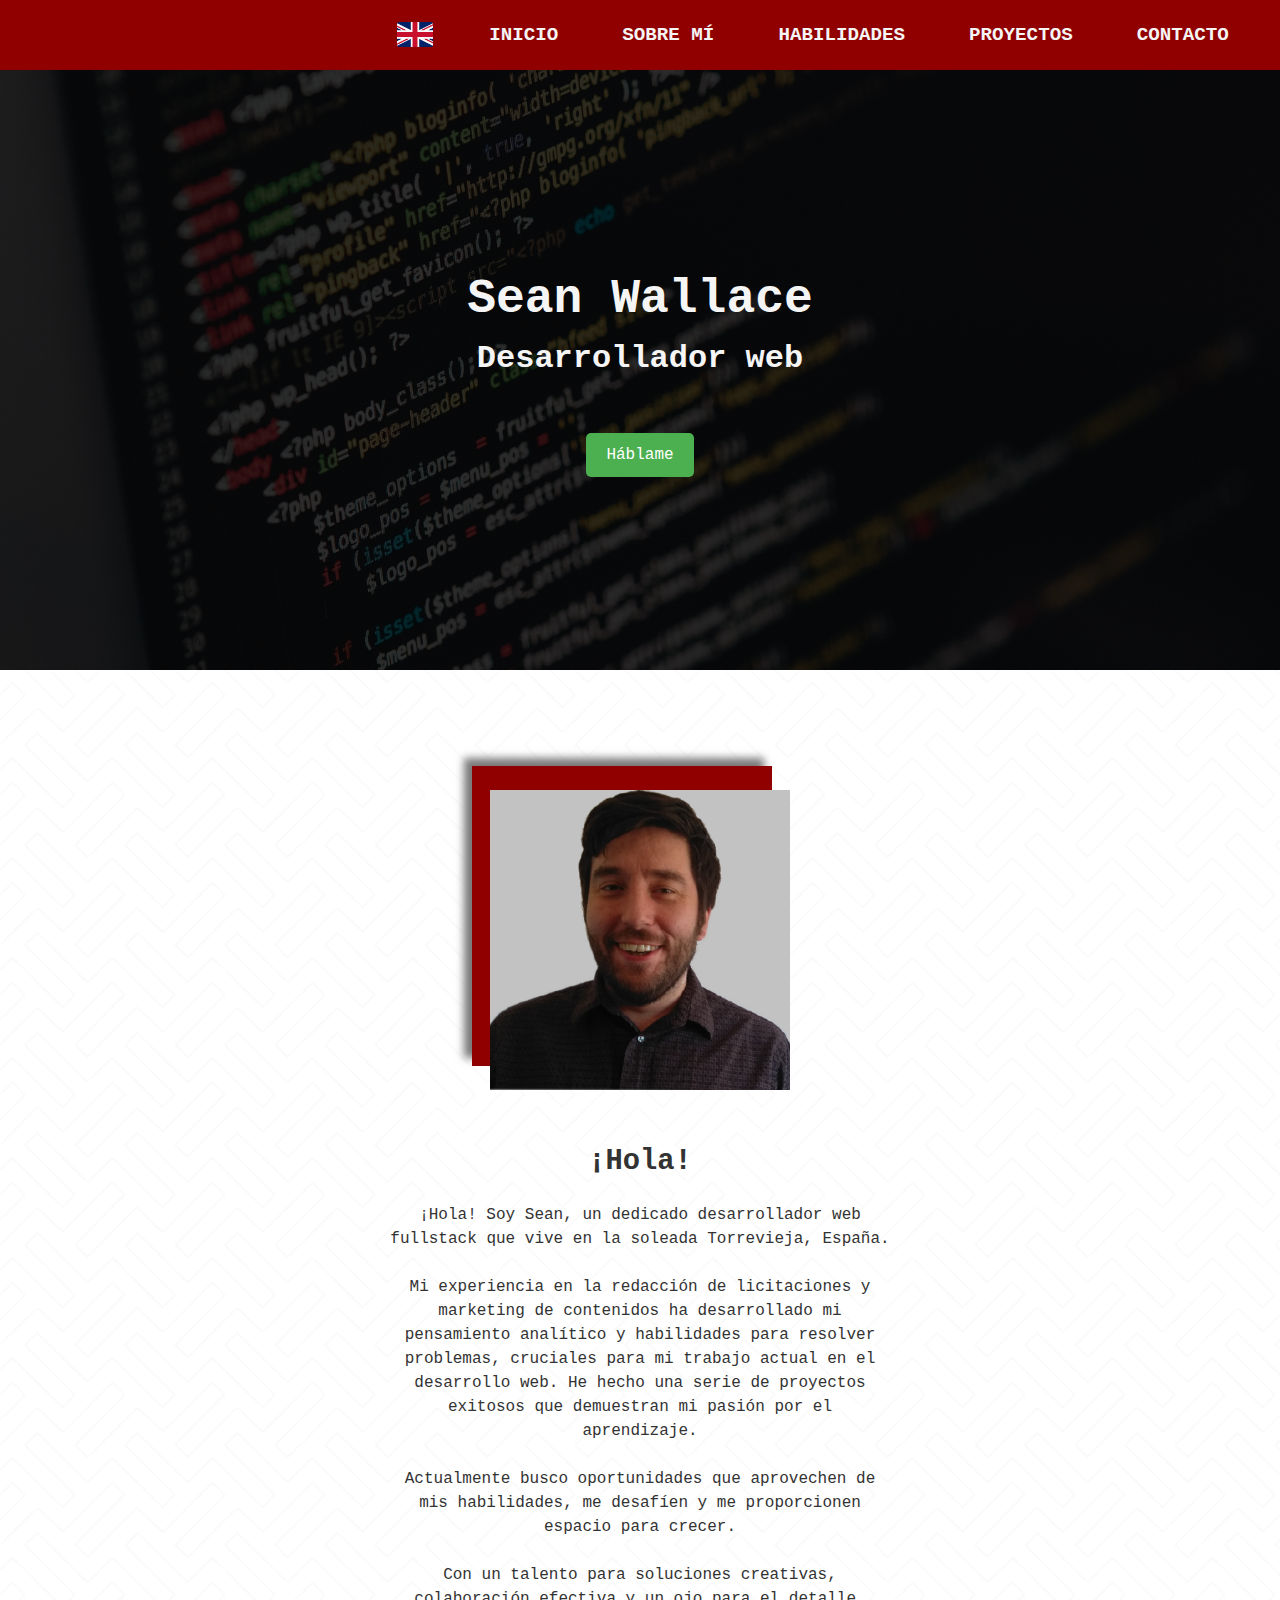
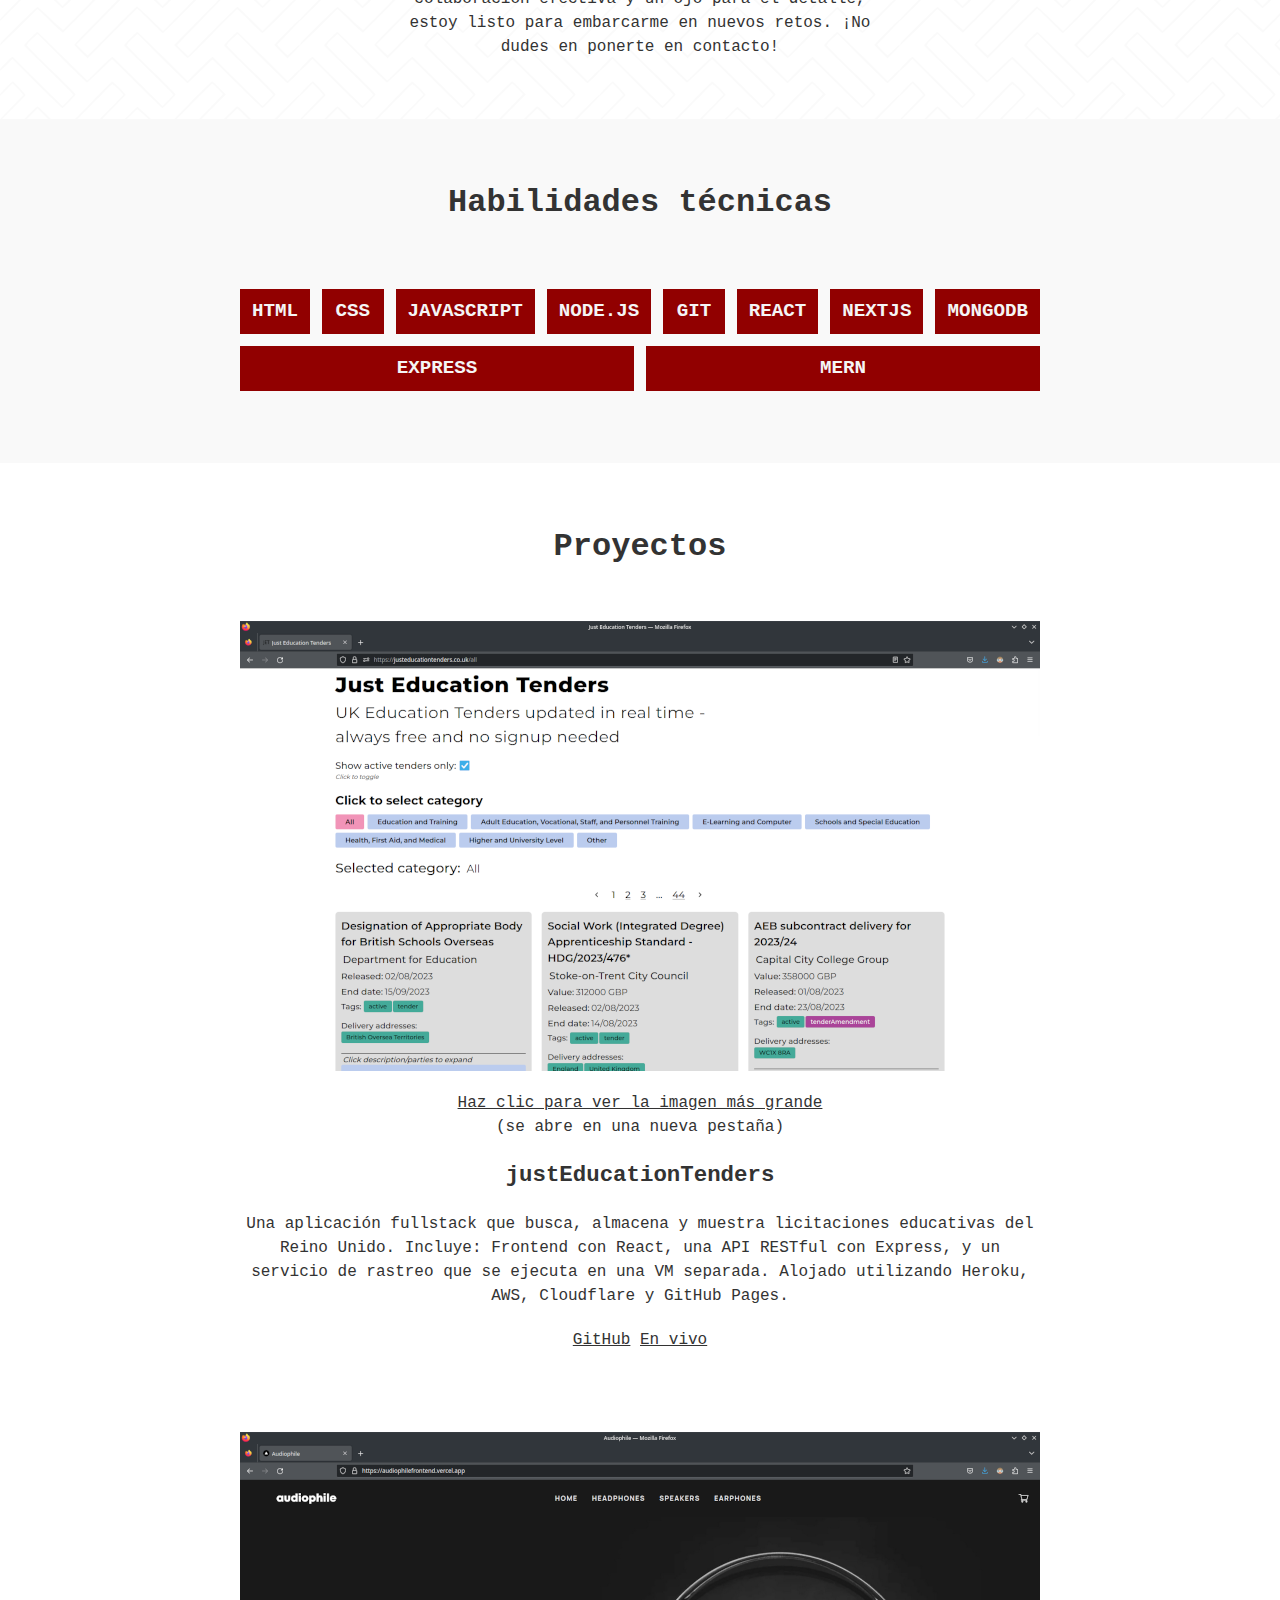
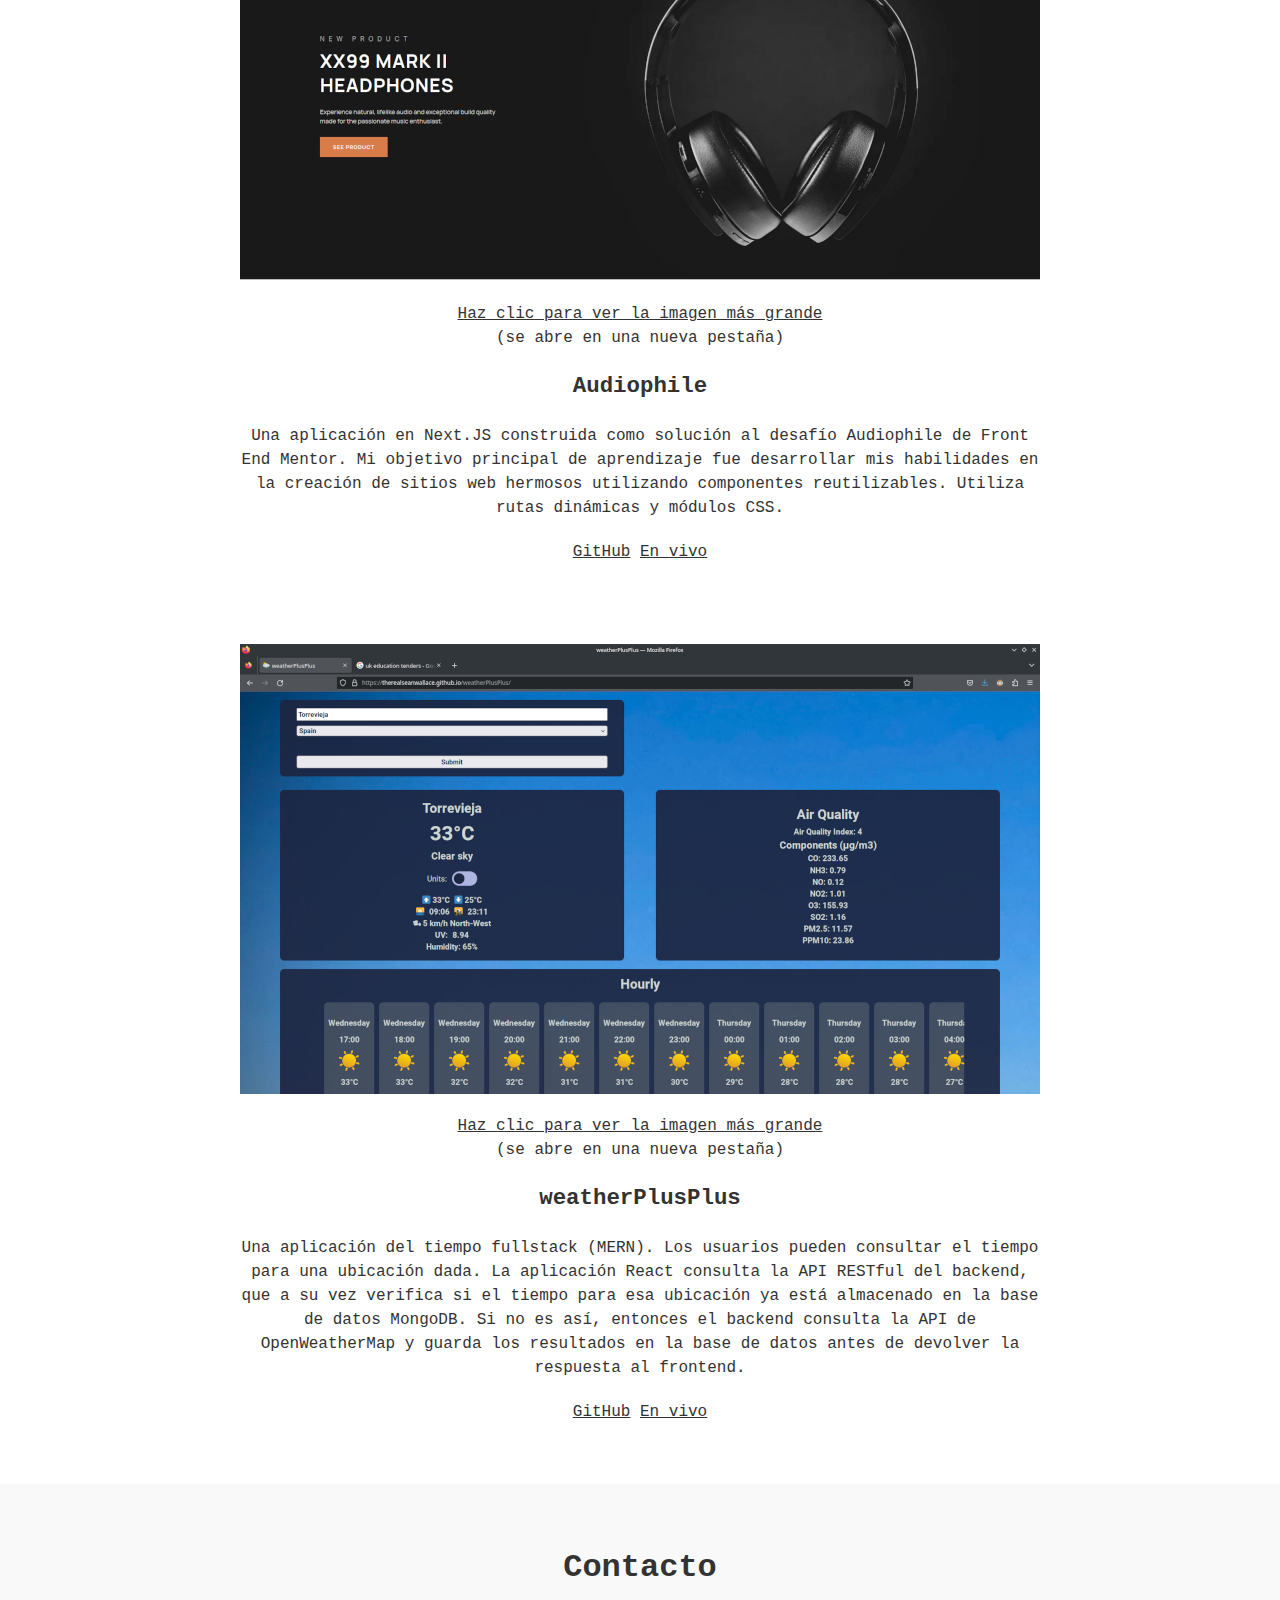
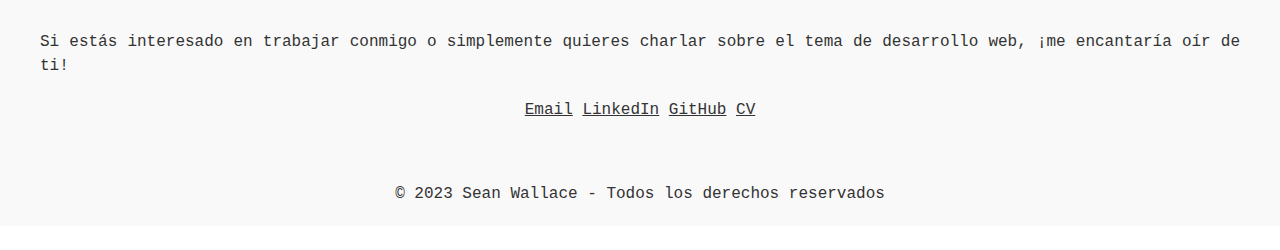
==== es.html @ 50079f6f "Add translation, styles, some JS" ====
<!DOCTYPE html>
<html lang="es">
  <head>
    <meta charset="UTF-8" />
    <title>Sean Wallace - webdev</title>
    <link href="./styles/styles.css" rel="stylesheet" />
  </head>

  <body>
    <header>
      <nav id="nav">
        <a href="index.html"
          ><button class="langButton"><img src="/assets/uk-flag.webp" /></button
        ></a>
        <ul class="menuList">
          <li><a href="#nav" class="smoothScroll">Inicio</a></li>
          <li><a href="#about" class="smoothScroll">Sobre mí</a></li>
          <li><a href="#skills" class="smoothScroll">Habilidades</a></li>
          <li><a href="#projects" class="smoothScroll">Proyectos</a></li>
          <li><a href="#contact" class="smoothScroll">Contacto</a></li>
        </ul>
        <div class="hamburgerMenu">
          <div></div>
          <div></div>
          <div></div>
        </div>
        <div class="modal hidden">
          <button class="modalCloseButton">X</button>
          <ul class="modalList">
            <li><a href="#nav" class="smoothScroll">Inicio</a></li>
            <li><a href="#about" class="smoothScroll">Sobre mí</a></li>
            <li><a href="#skills" class="smoothScroll">Habilidades</a></li>
            <li><a href="#projects" class="smoothScroll">Proyectos</a></li>
            <li><a href="#contact" class="smoothScroll">Contacto</a></li>
          </ul>
        </div>
      </nav>

      <section class="hero">
        <h1>Sean Wallace</h1>
        <h2>Desarrollador web</h2>
        <button>Háblame</button>
      </section>
    </header>

    <main>
      <section id="about">
        <div class="picContainer"><img src="/assets/sean.png" /></div>

        <div class="aboutDetail">
          <h3>¡Hola!</h3>

          <p>
            ¡Hola! Soy Sean, un dedicado desarrollador web fullstack que vive en
            la soleada Torrevieja, España. <br />
            <br />Mi experiencia en la redacción de licitaciones y marketing de
            contenidos ha desarrollado mi pensamiento analítico y habilidades
            para resolver problemas, cruciales para mi trabajo actual en el
            desarrollo web. He hecho una serie de proyectos exitosos que
            demuestran mi pasión por el aprendizaje.
            <br />
            <br />
            Actualmente busco oportunidades que aprovechen de mis habilidades,
            me desafíen y me proporcionen espacio para crecer. <br />
            <br />
            Con un talento para soluciones creativas, colaboración efectiva y un
            ojo para el detalle, estoy listo para embarcarme en nuevos retos.
            ¡No dudes en ponerte en contacto!
          </p>
        </div>
      </section>

      <section id="skills">
        <h2 class="sectionTitle">Habilidades técnicas</h2>
        <ul class="skillsList">
          <li class="skill">HTML</li>
          <li class="skill">CSS</li>
          <li class="skill">Javascript</li>
          <li class="skill">Node.JS</li>
          <li class="skill">Git</li>
          <li class="skill">React</li>
          <li class="skill">NextJS</li>
          <li class="skill">MongoDB</li>
          <li class="skill">Express</li>
          <li class="skill">MERN</li>
        </ul>
      </section>

      <section id="projects">
        <h2 class="sectionTitle">Proyectos</h2>

        <article>
          <div>
            <a href="./assets/jet.png" target="_blank">
              <img class="projectImage" src="./assets/jet-preview.png" />
              <p class="fullImageLink">
                Haz clic para ver la imagen más grande
              </p></a
            >
            <p class="fullImageLink">(se abre en una nueva pestaña)</p>
          </div>
          <h3 class="projectTitle">justEducationTenders</h3>
          <p class="projectDescription">
            Una aplicación fullstack que busca, almacena y muestra licitaciones
            educativas del Reino Unido. Incluye: Frontend con React, una API
            RESTful con Express, y un servicio de rastreo que se ejecuta en una
            VM separada. Alojado utilizando Heroku, AWS, Cloudflare y GitHub
            Pages.
          </p>
          <div class="project-links">
            <a href="https://github.com/therealseanwallace/jetNextFrontend"
              >GitHub</a
            >
            <a href="https://justeducationtenders.co.uk">En vivo</a>
          </div>
        </article>

        <article>
          <div>
            <a href="./assets/audiophile.png" target="_blank">
              <img class="projectImage" src="./assets/audiophile-preview.png" />
              <p class="fullImageLink">
                Haz clic para ver la imagen más grande
              </p></a
            >
            <p class="fullImageLink">(se abre en una nueva pestaña)</p>
          </div>
          <h3 class="projectTitle">Audiophile</h3>
          <p class="projectDescription">
            Una aplicación en Next.JS construida como solución al desafío
            Audiophile de Front End Mentor. Mi objetivo principal de aprendizaje
            fue desarrollar mis habilidades en la creación de sitios web
            hermosos utilizando componentes reutilizables. Utiliza rutas
            dinámicas y módulos CSS.
          </p>
          <div class="project-links">
            <a href="https://github.com/therealseanwallace/audiophilefrontend"
              >GitHub</a
            >
            <a href="https://audiophilefrontend.vercel.app/">En vivo</a>
          </div>
        </article>

        <article>
          <div>
            <a href="./assets/weather.png" target="_blank">
              <img class="projectImage" src="./assets/weather-preview.png" />
              <p class="fullImageLink">
                Haz clic para ver la imagen más grande
              </p></a
            >
            <p class="fullImageLink">(se abre en una nueva pestaña)</p>
          </div>
          <h3 class="projectTitle">weatherPlusPlus</h3>
          <p class="projectDescription">
            Una aplicación del tiempo fullstack (MERN). Los usuarios pueden
            consultar el tiempo para una ubicación dada. La aplicación React
            consulta la API RESTful del backend, que a su vez verifica si el
            tiempo para esa ubicación ya está almacenado en la base de datos
            MongoDB. Si no es así, entonces el backend consulta la API de
            OpenWeatherMap y guarda los resultados en la base de datos antes de
            devolver la respuesta al frontend.
          </p>
          <div class="project-links">
            <a href="https://github.com/therealseanwallace/weatherPlusPlus"
              >GitHub</a
            >
            <a href="https://weatherplusplus.herokuapp.com/">En vivo</a>
          </div>
        </article>
      </section>

      <section id="contact">
        <h2 class="sectionTitle">Contacto</h2>
        <p class="contactIntro">
          Si estás interesado en trabajar conmigo o simplemente quieres charlar
          sobre el tema de desarrollo web, ¡me encantaría oír de ti!
        </p>
        <div class="contactMethods">
          <a href="mailto:sean@seanwallace.dev" class="contactLink">Email</a>
          <a
            href="https://www.linkedin.com/in/therealseanwallace"
            class="contactLink"
            >LinkedIn</a
          >
          <a href="https://github.com/therealseanwallace" class="contactLink"
            >GitHub</a
          >
          <a href="https://docs.google.com/document/d/1o4OJ_ZT0NMAN1t1YRWOdtU5r9ifq-viHr8SsKAW8gYY">CV</a>
        </div>
      </section>
    </main>

    <footer>
      <p>© 2023 Sean Wallace - Todos los derechos reservados</p>
    </footer>

    <script src="./scripts/scripts.js"></script>
  </body>
</html>
---- styles/styles.css ----
/* RESET STYLES */

*,
*::before,
*::after {
  box-sizing: border-box;
}
* {
  margin: 0;
}
html,
body {
  height: 100%;
}
body {
  line-height: 1.5;
  -webkit-font-smoothing: antialiased;
}
img,
picture,
video,
canvas,
svg {
  display: block;
  max-width: 100%;
}
input,
button,
textarea,
select {
  font: inherit;
}
p,
h1,
h2,
h3,
h4,
h5,
h6 {
  overflow-wrap: break-word;
}
#root,
#__next {
  isolation: isolate;
}

/* FONTS */

@font-face {
  font-family: "roboto-mono";
  src: url(../assets/RobotoMono.ttf);
}

/* STYLES */

* {
  font-family: "roboto-mono", monospace;
  font-size: 16px;
  color: #333;
}

.hidden {
  display: none;
}

.hamburgerMenu:hover {
  cursor: pointer;
}

.hamburgerMenu div {
  width: 35px;
  height: 5px;
  background-color: whitesmoke;
}

.hamburgerMenu div:first-of-type {
  margin-bottom: 6px;
}

.hamburgerMenu div:last-of-type {
  margin-top: 6px;
}

nav {
  background-color: rgb(145, 0, 0);
  align-items: center;
  padding-right: 4vw;
  height: 70px;
  display: flex;
  justify-content: flex-end;
}

nav > ul {
  display: flex;
  justify-content: flex-end;
  gap: 5vw;
}

.langButton {
  background-color: #00000000;
  border: 0;
  width: 48px;
  margin: 6px 10px 0 0;
  cursor: pointer;
}

li {
  list-style: none;
}

li > a {
  text-decoration: none;
  text-transform: uppercase;
  color: whitesmoke;
  font-size: 1.2rem;
  font-weight: bold;
}

.modal {
  position: fixed;
  z-index: 1;
  right: 0;
  top: 0;
  width: 100%;
  height: 40%;
  overflow: auto;
  background-color: rgb(0, 0, 0);
  background-color: rgba(0, 0, 0, 0.9);
}

.modal button {
  background-color: #00000000;
  color: whitesmoke;
  border: none;
  font-size: x-large;
  position: absolute;
  top: 0;
  right: 4px;
}

.menuList {
  display: none;
}

.modalList {
  padding-left: 0px;
  display: flex;
  flex-direction: column;
  gap: 10px;
  align-items: flex-end;
  padding-right: 50px;
  padding-top: 70px;
}

.hero {
  background: #333 url("../assets/hero.jpg");
  background-blend-mode: multiply;
  background-size: cover;
  background-position: center;
  height: 600px;
  display: flex;
  flex-direction: column;
  justify-content: center;
  align-items: center;
}

.hero > button {
  background-color: #4caf50;
  color: white;
  padding: 10px 20px;
  border: none;
  border-radius: 5px;
  font-size: 16px;
  cursor: pointer;
  transition: box-shadow 0.2s;
}

.hero > button:hover {
  box-shadow: -3px -3px 5px 0px rgba(245, 245, 245, 0.7);
}

h1,
.hero > h2 {
  color: whitesmoke;
  text-align: center;
}

h1 {
  font-size: 3rem;
}
h2 {
  font-size: 2rem;
  margin-bottom: 50px;
}

.hero > h2 {
  font-size: 2rem;
}

#contact > h2 {
  margin-bottom: 18px;
}

#about {
  background-image: url("../assets/bg.svg");
  display: flex;
  flex-direction: column;
  align-items: center;
  padding: 120px 0 60px 0;
}

.picContainer {
  background: rgb(194, 194, 194);
  width: 300px;
  box-shadow: -18px -24px rgb(145, 0, 0), -26px -32px 8px rgb(121, 121, 121);
}

.fullImageLink {
  text-align: center;
}

.aboutDetail {
  display: flex;
  flex-direction: column;
  align-items: center;
  gap: 20px;
  padding-top: 50px;
  max-width: 300px;
}

.aboutDetail p {
  text-align: center;
}

.aboutDetail h3 {
  font-size: 1.8rem;
}

#skills {
  display: flex;
  flex-direction: column;
  align-items: center;
  padding: 60px 40px;
  display: flex;
  justify-content: center;
  background-color: rgba(194, 194, 194, 0.096);
}

.sectionTitle {
  text-align: center;
}
.skillsList {
  display: flex;
  flex-wrap: wrap;
  justify-content: space-around;
  align-items: flex-start;
  list-style-type: none;
  gap: 12px;
  padding: 12px 0;
  max-width: 800px;
}

.skill {
  font-size: 1.2rem;
  font-weight: 600;
  flex: 1 1 60px;
  text-transform: uppercase;
  text-decoration: none;
  background-color: rgb(145, 0, 0);
  color: whitesmoke;
  padding: 8px 12px;
  text-align: center;
}

#projects {
  display: flex;
  flex-direction: column;
  align-items: center;
  padding: 60px 40px 0 40px;
}

#projects article {
  margin-bottom: 80px;
  max-width: 1000px;
  display: flex;
  flex-direction: column;
  align-items: center;
}

#projects article:last-of-type {
  margin-bottom: 60px;
}

#projects article > div:first-of-type {
  margin-bottom: 20px;
}

#projects article > div > a > img {
  margin-bottom: 20px;
}

.projectTitle {
  font-size: 1.4rem;
  margin: 0px 20px;
  text-align: center;
}

.projectImage {
  max-width: 80vw;
}

.projectDescription {
  text-align: center;
  margin: 20px 0;
  max-width: 80vw;
}

#contact,
footer {
  display: flex;
  flex-direction: column;
  align-items: center;
  padding: 60px 40px;
  gap: 20px;
  background-color: rgba(194, 194, 194, 0.096);
  text-align: center;
}

footer {
  padding: 0 0 20px 0;
}

#contact > p {
  display: flex;
  flex-direction: column;
  gap: 10px;
  align-items: center;
  text-align: justify;
}

@media (min-width: 768px) {
  .hamburgerMenu {
    display: none;
  }
  .menuList {
    display: flex;
  }
  .modal {
    display: none;
  }

  .aboutDetail {
    max-width: 500px;
  }
}

@media (min-width: 1000px) {
  .projectDescription {
    max-width: 800px;
  }
}
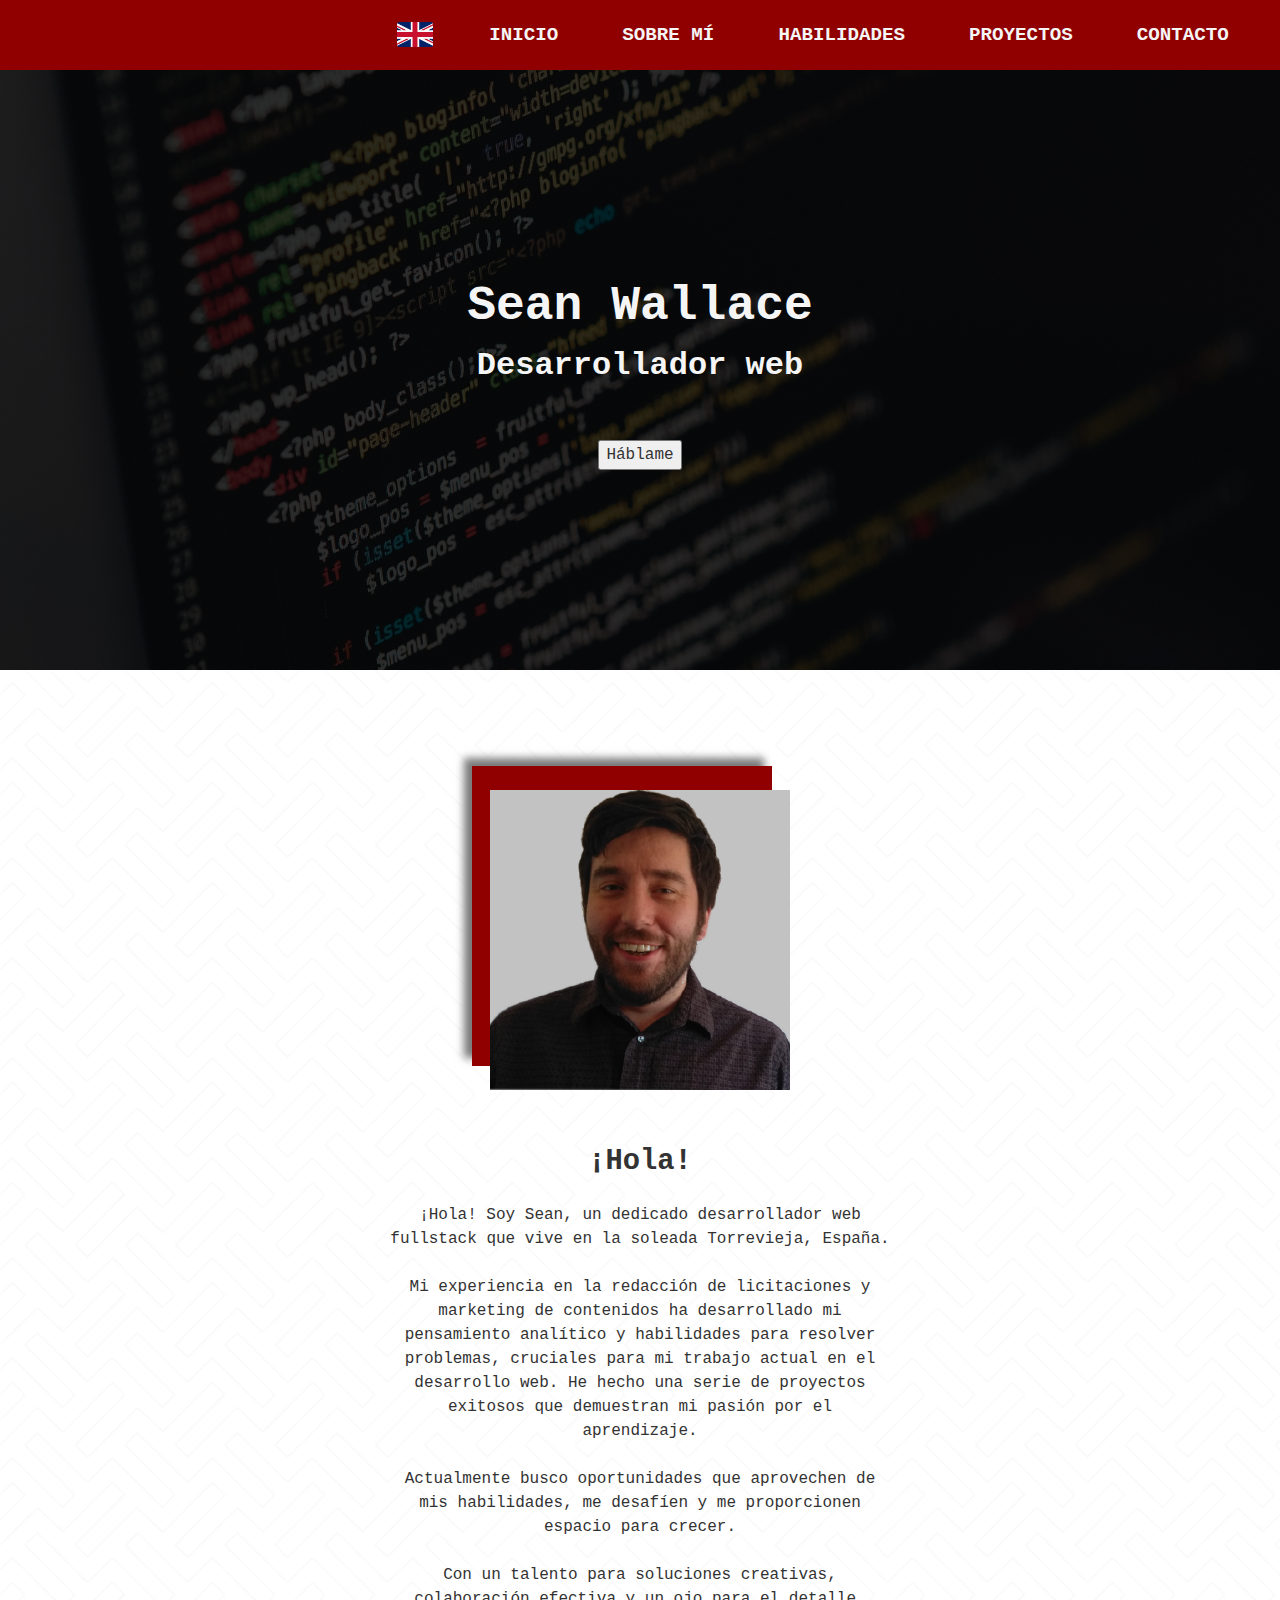
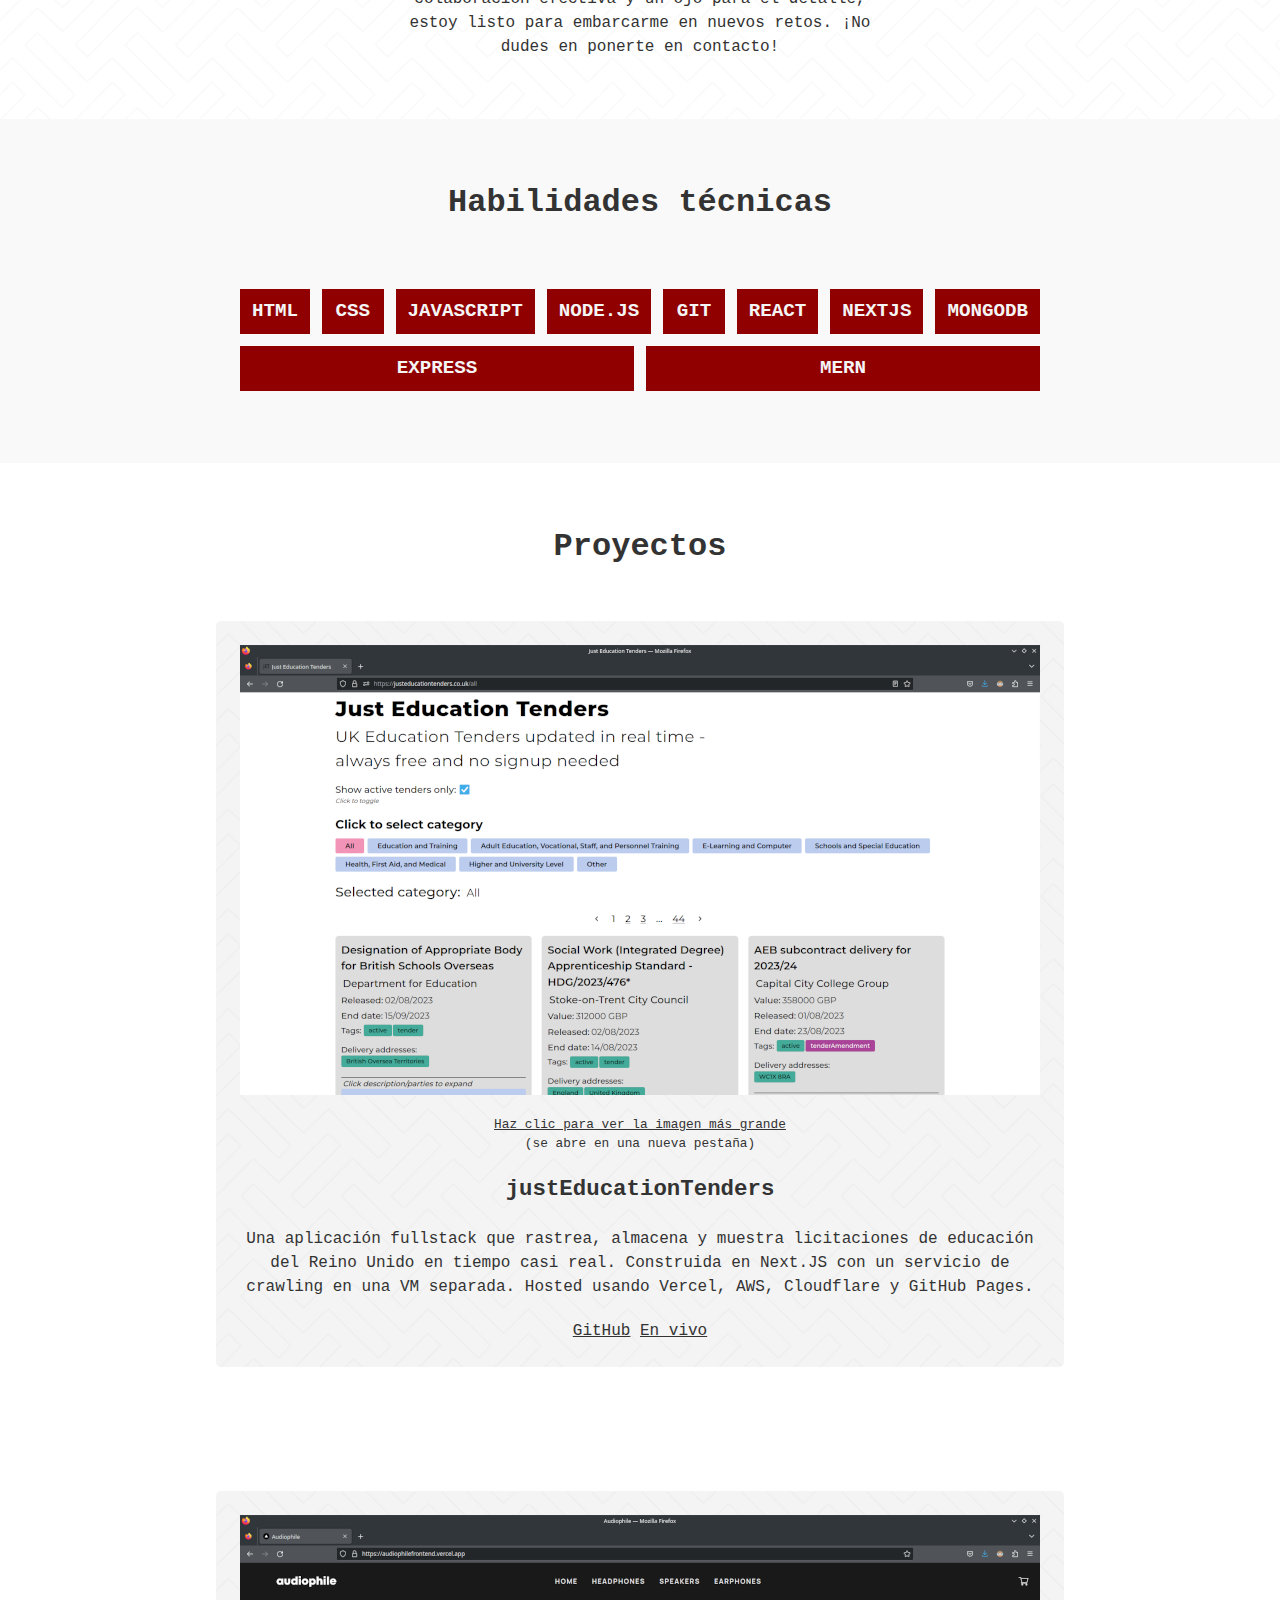
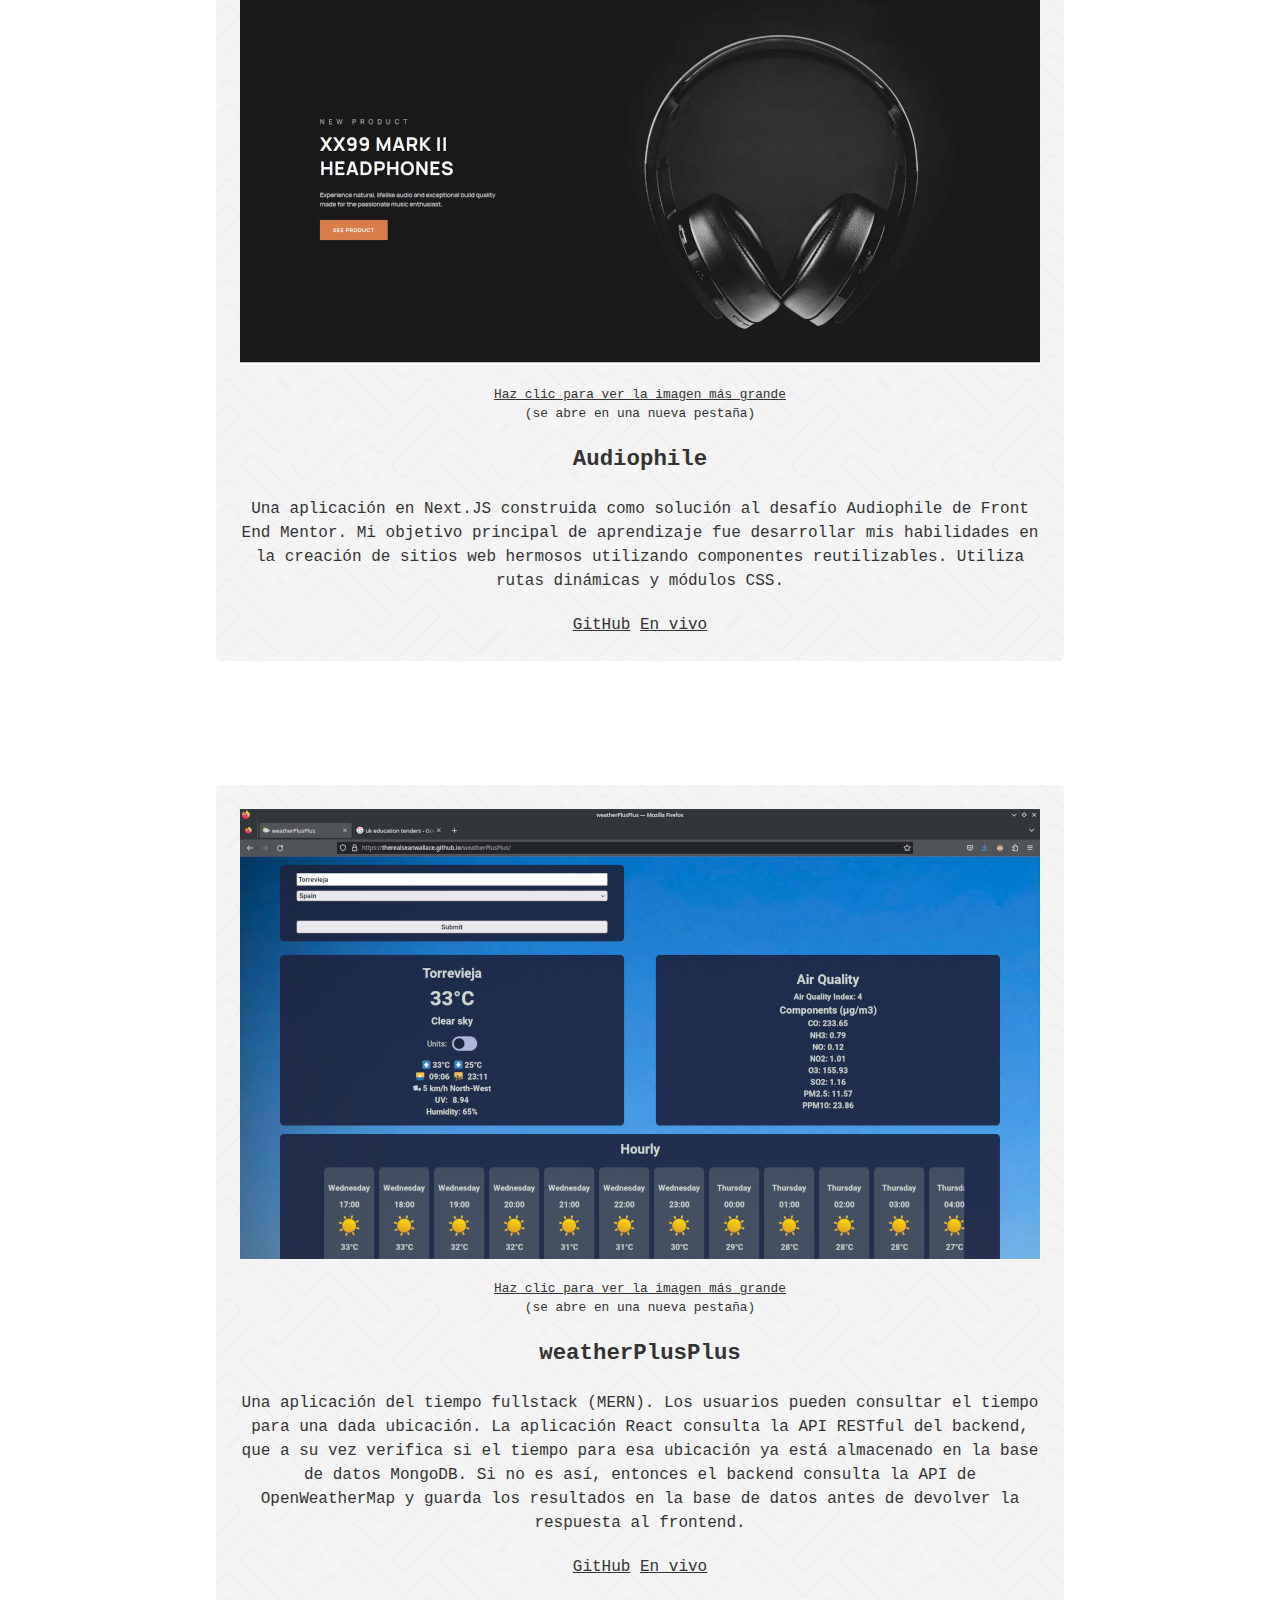
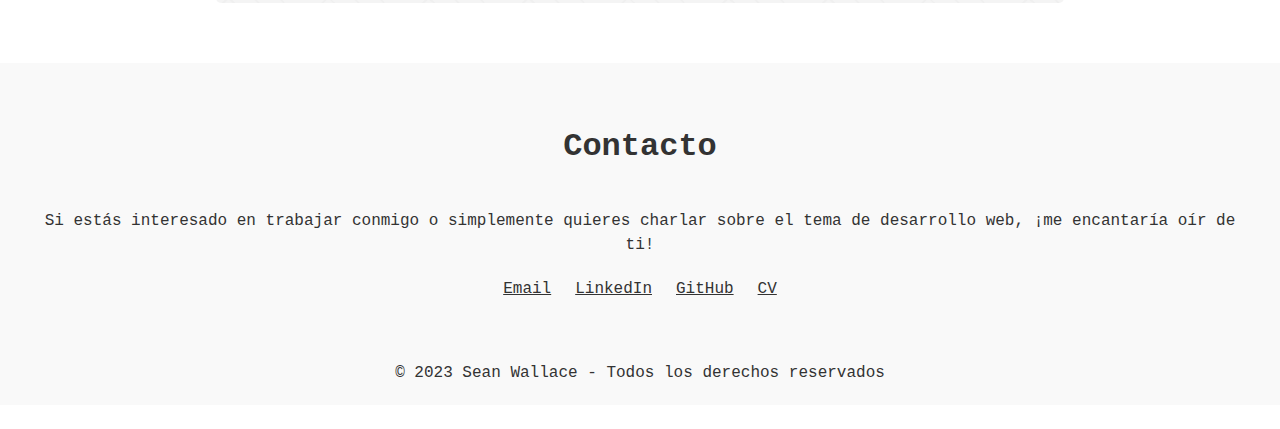
==== commit 9c1de29c: "Minor tweaks to styles and copy" ====
--- a/es.html
+++ b/es.html
@@ -10,7 +10,8 @@
     <header>
       <nav id="nav">
         <a href="index.html"
-          ><button class="langButton"><img src="/assets/uk-flag.webp" /></button
+          ><button class="langButton">
+            <img src="./assets/uk-flag.webp" /></button
         ></a>
         <ul class="menuList">
           <li><a href="#nav" class="smoothScroll">Inicio</a></li>
@@ -45,7 +46,7 @@
 
     <main>
       <section id="about">
-        <div class="picContainer"><img src="/assets/sean.png" /></div>
+        <div class="picContainer"><img src="./assets/sean.png" /></div>
 
         <div class="aboutDetail">
           <h3>¡Hola!</h3>
@@ -101,11 +102,10 @@
           </div>
           <h3 class="projectTitle">justEducationTenders</h3>
           <p class="projectDescription">
-            Una aplicación fullstack que busca, almacena y muestra licitaciones
-            educativas del Reino Unido. Incluye: Frontend con React, una API
-            RESTful con Express, y un servicio de rastreo que se ejecuta en una
-            VM separada. Alojado utilizando Heroku, AWS, Cloudflare y GitHub
-            Pages.
+            Una aplicación fullstack que rastrea, almacena y muestra licitaciones
+            de educación del Reino Unido en tiempo casi real. Construida en
+            Next.JS con un servicio de crawling en una VM
+            separada. Hosted usando Vercel, AWS, Cloudflare y GitHub Pages.
           </p>
           <div class="project-links">
             <a href="https://github.com/therealseanwallace/jetNextFrontend"
@@ -154,7 +154,7 @@
           <h3 class="projectTitle">weatherPlusPlus</h3>
           <p class="projectDescription">
             Una aplicación del tiempo fullstack (MERN). Los usuarios pueden
-            consultar el tiempo para una ubicación dada. La aplicación React
+            consultar el tiempo para una dada ubicación. La aplicación React
             consulta la API RESTful del backend, que a su vez verifica si el
             tiempo para esa ubicación ya está almacenado en la base de datos
             MongoDB. Si no es así, entonces el backend consulta la API de
@@ -186,7 +186,10 @@
           <a href="https://github.com/therealseanwallace" class="contactLink"
             >GitHub</a
           >
-          <a href="https://docs.google.com/document/d/1o4OJ_ZT0NMAN1t1YRWOdtU5r9ifq-viHr8SsKAW8gYY">CV</a>
+          <a
+            href="https://docs.google.com/document/d/1o4OJ_ZT0NMAN1t1YRWOdtU5r9ifq-viHr8SsKAW8gYY"
+            >CV</a
+          >
         </div>
       </section>
     </main>
--- a/styles/styles.css
+++ b/styles/styles.css
@@ -55,7 +55,7 @@
 
 * {
   font-family: "roboto-mono", monospace;
-  font-size: 16px;
+  font-size: 1rem;
   color: #333;
 }
 
@@ -164,18 +164,18 @@
   align-items: center;
 }
 
-.hero > button {
+.hero > a > button {
   background-color: #4caf50;
   color: white;
   padding: 10px 20px;
   border: none;
   border-radius: 5px;
-  font-size: 16px;
+  font-size: 1rem;
   cursor: pointer;
   transition: box-shadow 0.2s;
 }
 
-.hero > button:hover {
+.hero > a > button:hover {
   box-shadow: -3px -3px 5px 0px rgba(245, 245, 245, 0.7);
 }
 
@@ -217,6 +217,7 @@
 
 .fullImageLink {
   text-align: center;
+  font-size: 0.8rem;
 }
 
 .aboutDetail {
@@ -280,11 +281,15 @@
 }
 
 #projects article {
-  margin-bottom: 80px;
-  max-width: 1000px;
-  display: flex;
-  flex-direction: column;
-  align-items: center;
+  margin-bottom: 124px;
+  max-width: 1048px;
+  display: flex;
+  flex-direction: column;
+  align-items: center;
+  background-image: url("../assets/bg.svg");
+  background-color: rgba(194, 194, 194, 0.171);
+  border-radius: 5px;
+  padding: 24px;
 }
 
 #projects article:last-of-type {
@@ -335,7 +340,12 @@
   flex-direction: column;
   gap: 10px;
   align-items: center;
-  text-align: justify;
+  text-align: center;
+}
+
+.contactMethods {
+  display: flex;
+  gap: 24px;
 }
 
 @media (min-width: 768px) {
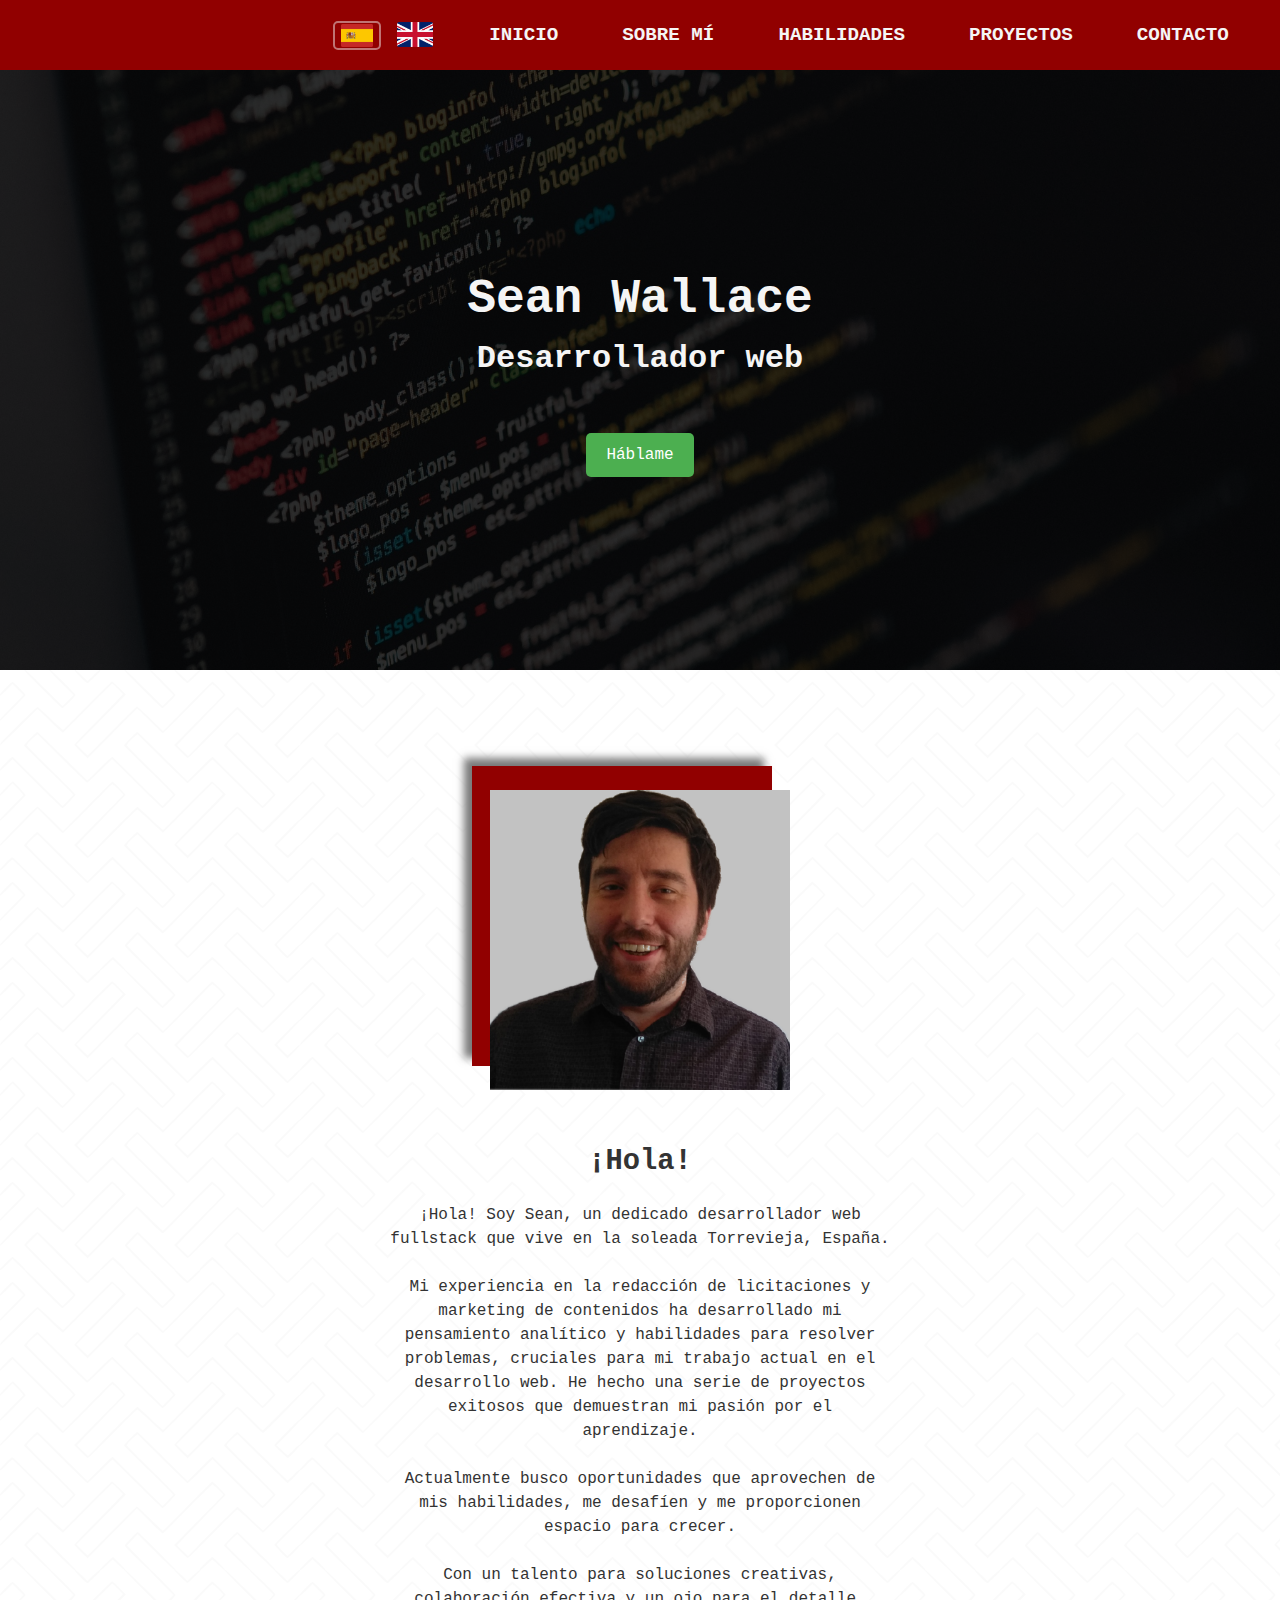
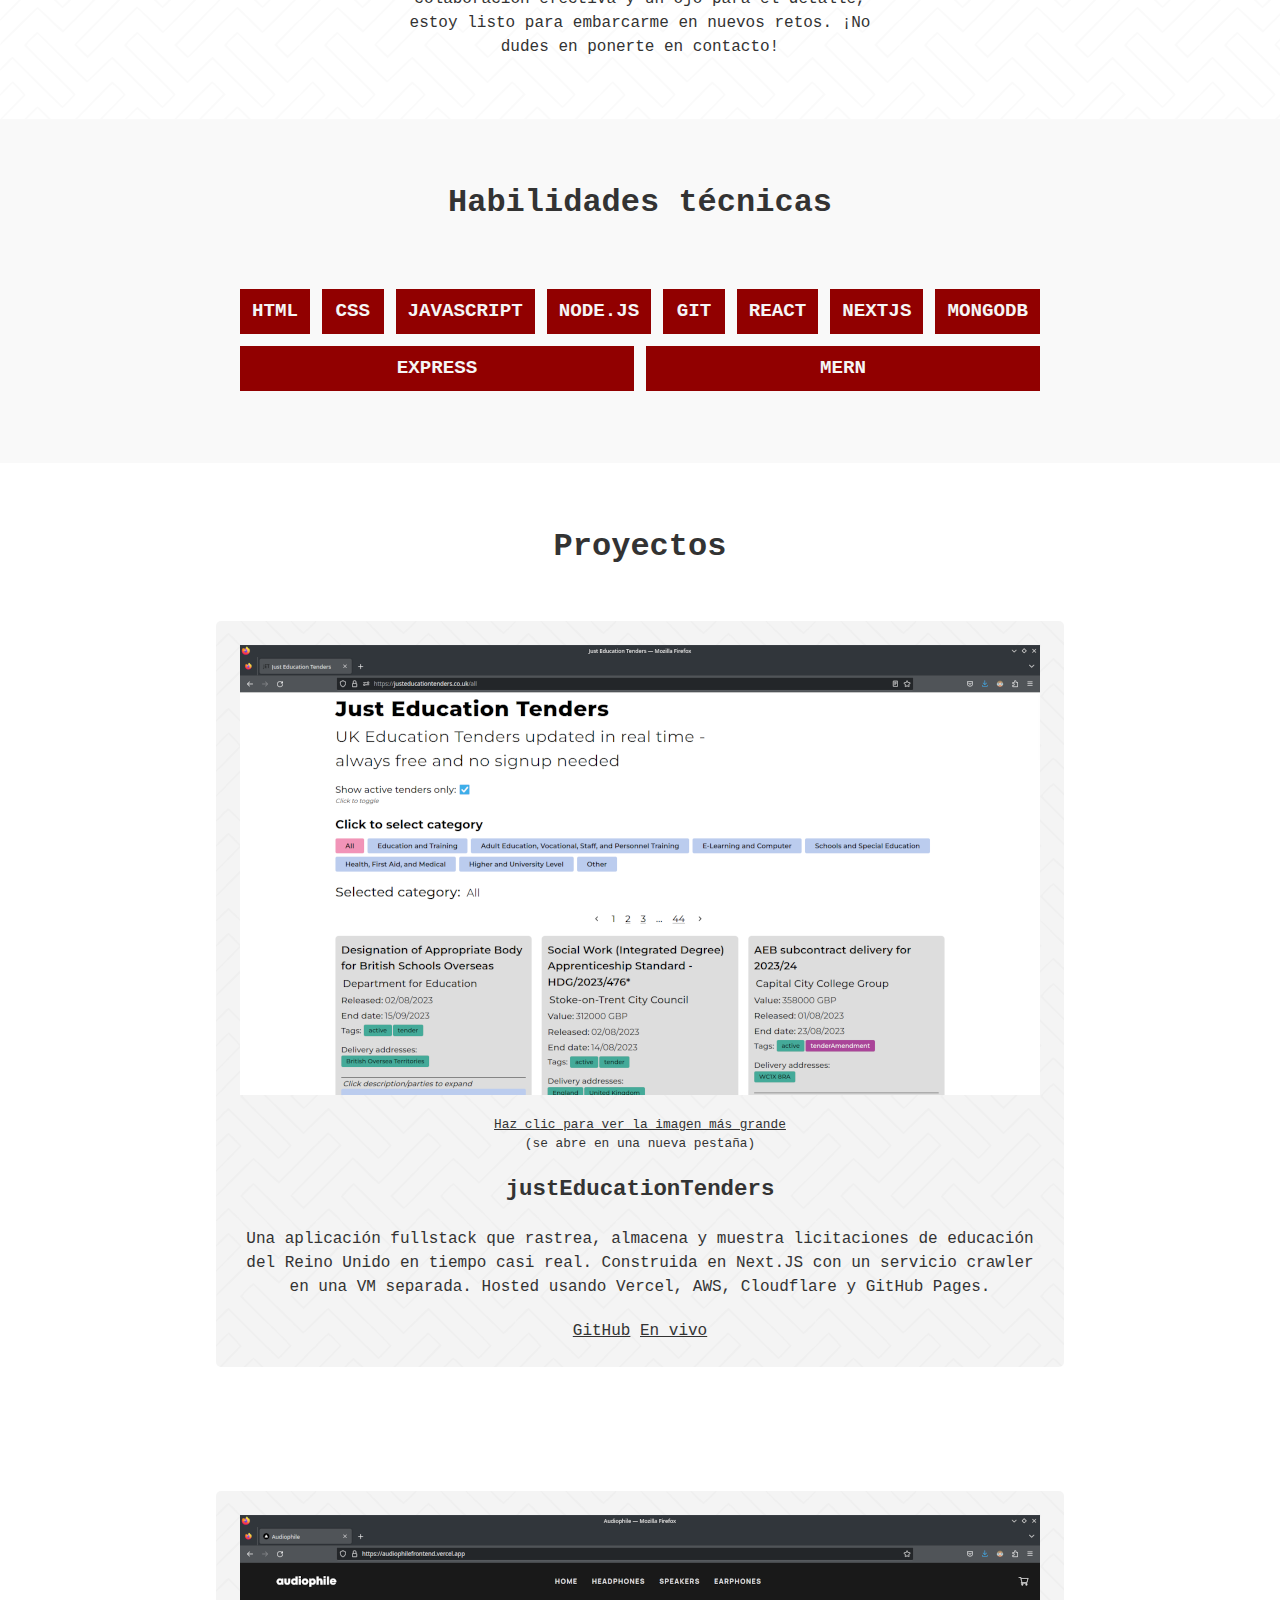
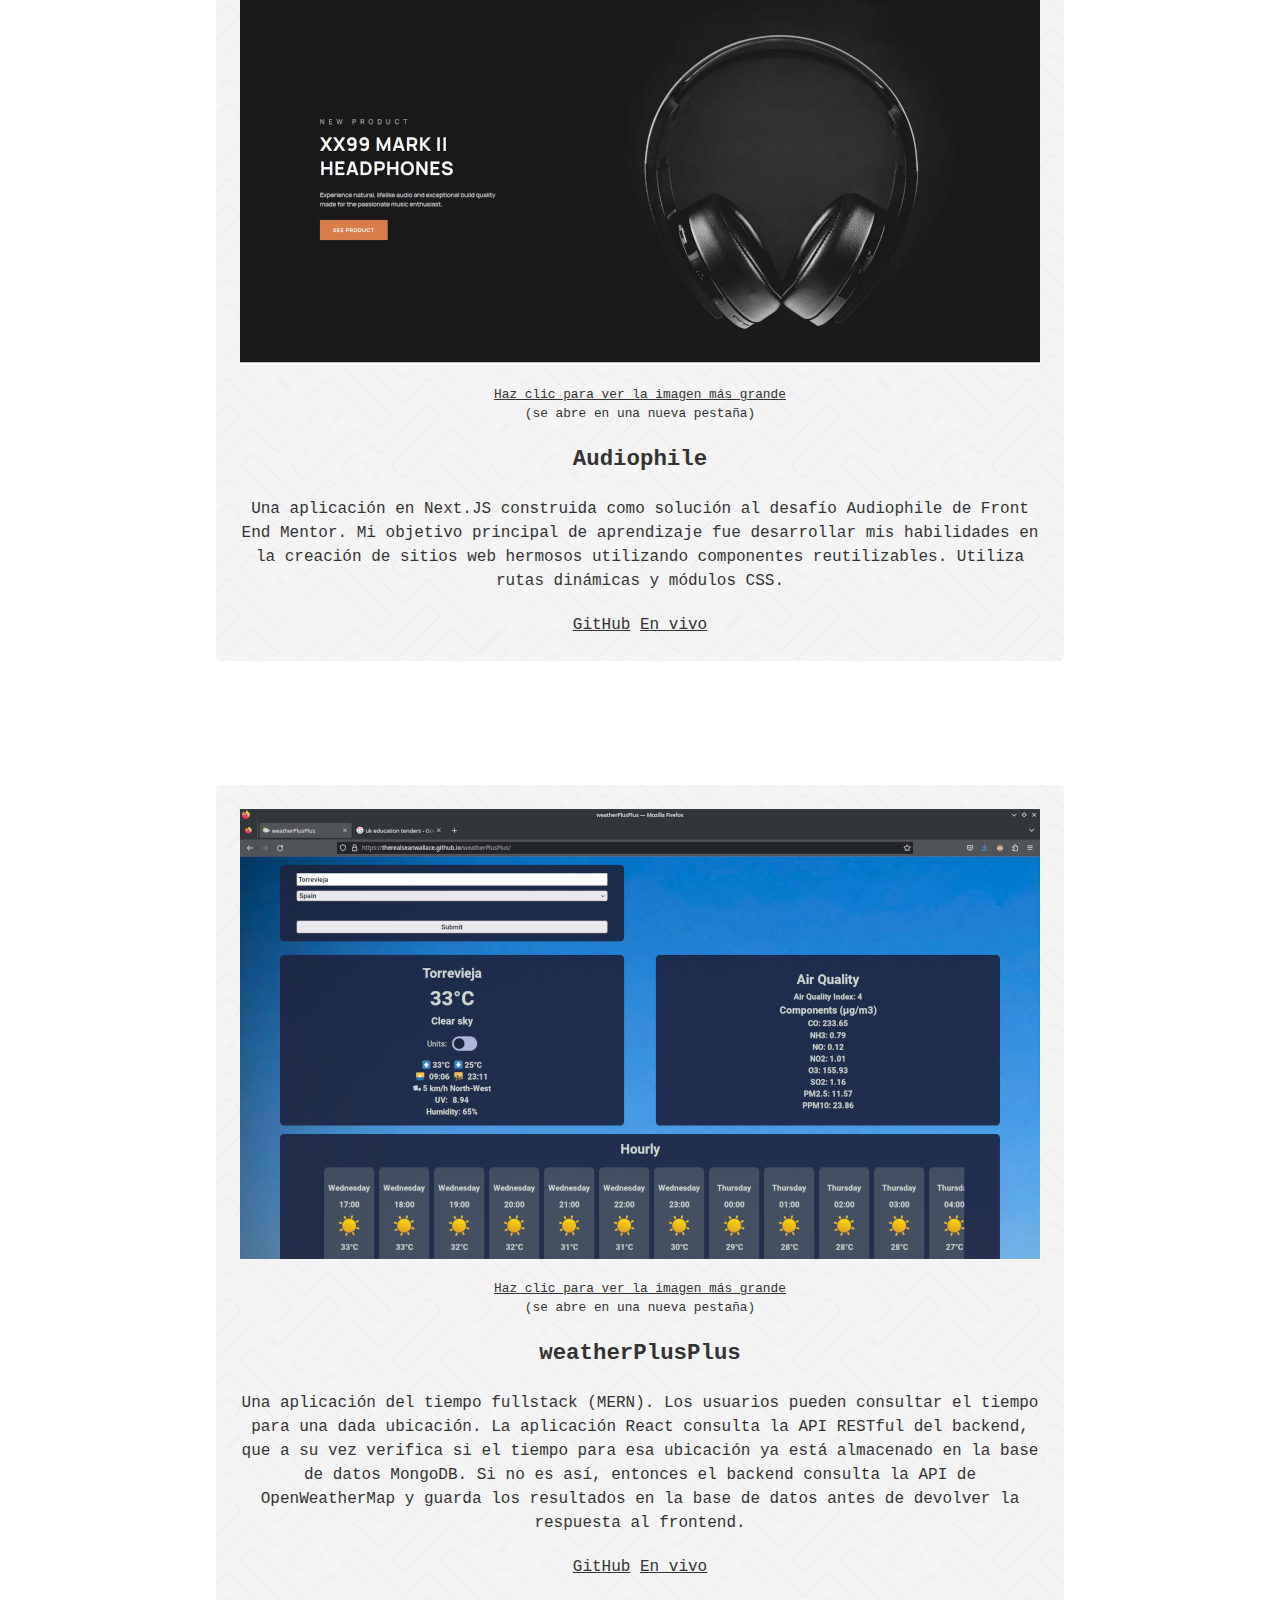
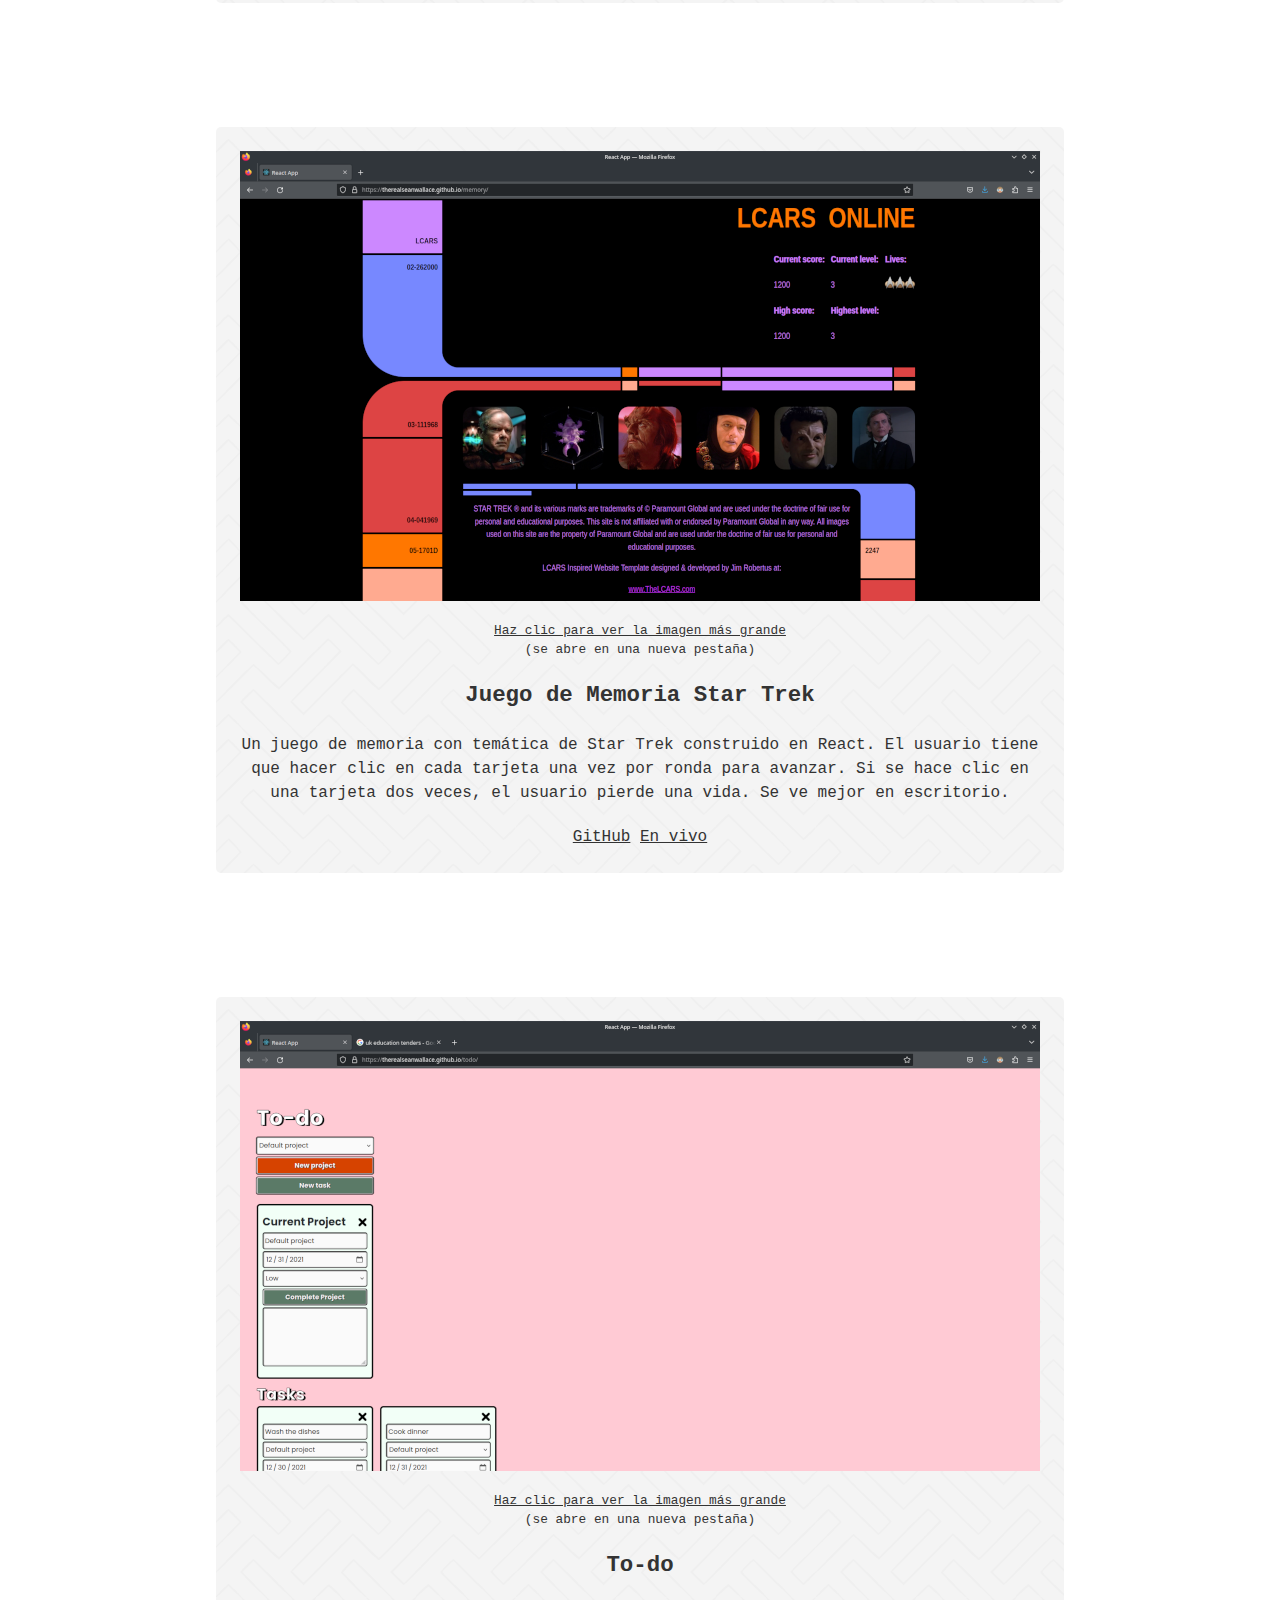
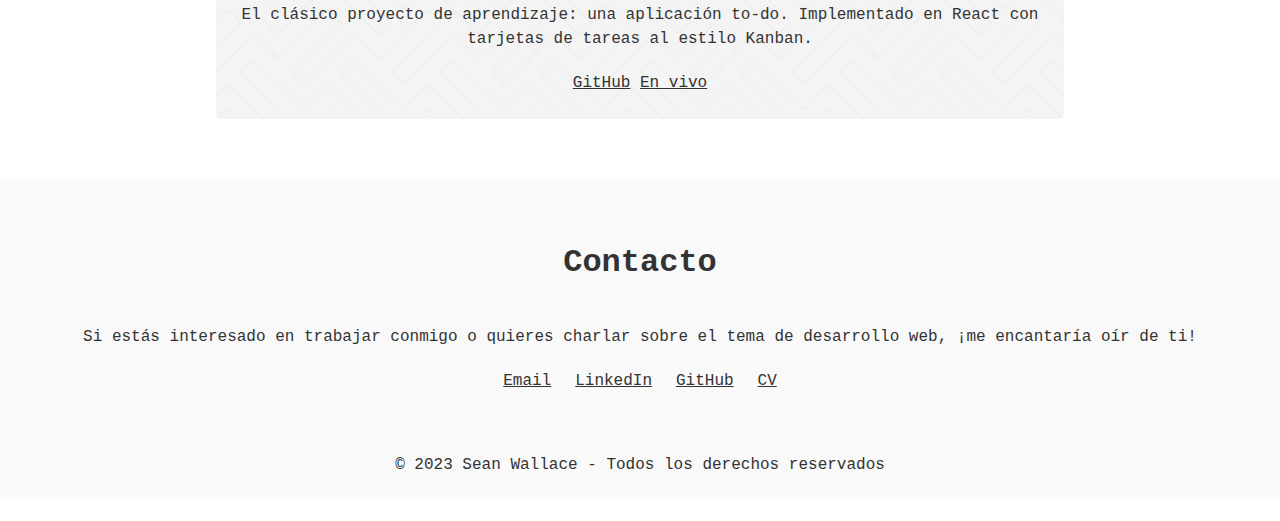
==== commit 856b0712: "Tweak styles and copy" ====
--- a/es.html
+++ b/es.html
@@ -9,9 +9,19 @@
   <body>
     <header>
       <nav id="nav">
+        <a href="es.html"
+          ><button class="langButton currentLang">
+            <img
+              src="./assets/spain-flag.webp"
+              alt="The national flag of Spain."
+            /></button
+        ></a>
         <a href="index.html"
           ><button class="langButton">
-            <img src="./assets/uk-flag.webp" /></button
+            <img
+              src="./assets/uk-flag.webp"
+              alt="La bandera nacional del Reino Unido."
+            /></button
         ></a>
         <ul class="menuList">
           <li><a href="#nav" class="smoothScroll">Inicio</a></li>
@@ -40,13 +50,18 @@
       <section class="hero">
         <h1>Sean Wallace</h1>
         <h2>Desarrollador web</h2>
-        <button>Háblame</button>
+        <a href="#contact"><button>Háblame</button></a>
       </section>
     </header>
 
     <main>
       <section id="about">
-        <div class="picContainer"><img src="./assets/sean.png" /></div>
+        <div class="picContainer">
+          <img
+            src="./assets/sean.png"
+            alt="Una imagen del creador de esta página web, un hombre europeo con pelo corto y barba, vistiendo una camisa negra con un pequeño estampado de cuadrados."
+          />
+        </div>
 
         <div class="aboutDetail">
           <h3>¡Hola!</h3>
@@ -93,7 +108,11 @@
         <article>
           <div>
             <a href="./assets/jet.png" target="_blank">
-              <img class="projectImage" src="./assets/jet-preview.png" />
+              <img
+                class="projectImage"
+                src="./assets/jet-preview.png"
+                alt="Una vista previa de una página web que muestra licitaciones educativas del Reino Unido."
+              />
               <p class="fullImageLink">
                 Haz clic para ver la imagen más grande
               </p></a
@@ -102,10 +121,10 @@
           </div>
           <h3 class="projectTitle">justEducationTenders</h3>
           <p class="projectDescription">
-            Una aplicación fullstack que rastrea, almacena y muestra licitaciones
-            de educación del Reino Unido en tiempo casi real. Construida en
-            Next.JS con un servicio de crawling en una VM
-            separada. Hosted usando Vercel, AWS, Cloudflare y GitHub Pages.
+            Una aplicación fullstack que rastrea, almacena y muestra
+            licitaciones de educación del Reino Unido en tiempo casi real.
+            Construida en Next.JS con un servicio crawler en una VM separada.
+            Hosted usando Vercel, AWS, Cloudflare y GitHub Pages.
           </p>
           <div class="project-links">
             <a href="https://github.com/therealseanwallace/jetNextFrontend"
@@ -118,7 +137,11 @@
         <article>
           <div>
             <a href="./assets/audiophile.png" target="_blank">
-              <img class="projectImage" src="./assets/audiophile-preview.png" />
+              <img
+                class="projectImage"
+                src="./assets/audiophile-preview.png"
+                alt="Una vista previa de una página web que vende equipos de audio de alta gama."
+              />
               <p class="fullImageLink">
                 Haz clic para ver la imagen más grande
               </p></a
@@ -144,7 +167,11 @@
         <article>
           <div>
             <a href="./assets/weather.png" target="_blank">
-              <img class="projectImage" src="./assets/weather-preview.png" />
+              <img
+                class="projectImage"
+                src="./assets/weather-preview.png"
+                alt="Una vista previa de una aplicación del tiempo, mostrando el clima para Torrevieja, España."
+              />
               <p class="fullImageLink">
                 Haz clic para ver la imagen más grande
               </p></a
@@ -168,13 +195,65 @@
             <a href="https://weatherplusplus.herokuapp.com/">En vivo</a>
           </div>
         </article>
+
+        <article>
+          <div>
+            <a href="./assets/memory.png" target="_blank">
+              <img
+                class="projectImage"
+                src="./assets/memory-preview.png"
+                alt="Una vista previa de un juego de memoria con una interfaz que parece la interfaz clásica del ordenador de Star Trek: La Nueva Generación."
+              />
+              <p class="fullImageLink">
+                Haz clic para ver la imagen más grande
+              </p></a
+            >
+            <p class="fullImageLink">(se abre en una nueva pestaña)</p>
+          </div>
+          <h3 class="projectTitle">Juego de Memoria Star Trek</h3>
+          <p class="projectDescription">
+            Un juego de memoria con temática de Star Trek construido en React.
+            El usuario tiene que hacer clic en cada tarjeta una vez por ronda
+            para avanzar. Si se hace clic en una tarjeta dos veces, el usuario
+            pierde una vida. Se ve mejor en escritorio.
+          </p>
+          <div class="project-links">
+            <a href="https://github.com/therealseanwallace/memory">GitHub</a>
+            <a href="https://therealseanwallace.github.io/memory/">En vivo</a>
+          </div>
+        </article>
+
+        <article>
+          <div>
+            <a href="./assets/todo.png" target="_blank">
+              <img
+                class="projectImage"
+                src="./assets/todo-preview.png"
+                alt="Una vista previa de una aplicación de tareas pendientes con tarjetas de tareas al estilo Kanban."
+              />
+              <p class="fullImageLink">
+                Haz clic para ver la imagen más grande
+              </p></a
+            >
+            <p class="fullImageLink">(se abre en una nueva pestaña)</p>
+          </div>
+          <h3 class="projectTitle">To-do</h3>
+          <p class="projectDescription">
+            El clásico proyecto de aprendizaje: una aplicación to-do.
+            Implementado en React con tarjetas de tareas al estilo Kanban.
+          </p>
+          <div class="project-links">
+            <a href="https://github.com/therealseanwallace/todo">GitHub</a>
+            <a href="https://therealseanwallace.github.io/todo/">En vivo</a>
+          </div>
+        </article>
       </section>
 
       <section id="contact">
         <h2 class="sectionTitle">Contacto</h2>
         <p class="contactIntro">
-          Si estás interesado en trabajar conmigo o simplemente quieres charlar
-          sobre el tema de desarrollo web, ¡me encantaría oír de ti!
+          Si estás interesado en trabajar conmigo o quieres charlar sobre el
+          tema de desarrollo web, ¡me encantaría oír de ti!
         </p>
         <div class="contactMethods">
           <a href="mailto:sean@seanwallace.dev" class="contactLink">Email</a>
--- a/styles/styles.css
+++ b/styles/styles.css
@@ -103,6 +103,12 @@
   margin: 6px 10px 0 0;
   cursor: pointer;
 }
+
+.currentLang {
+  border: 2px solid rgba(245, 245, 245, 0.473);
+  border-radius: 5px;
+}
+
 
 li {
   list-style: none;
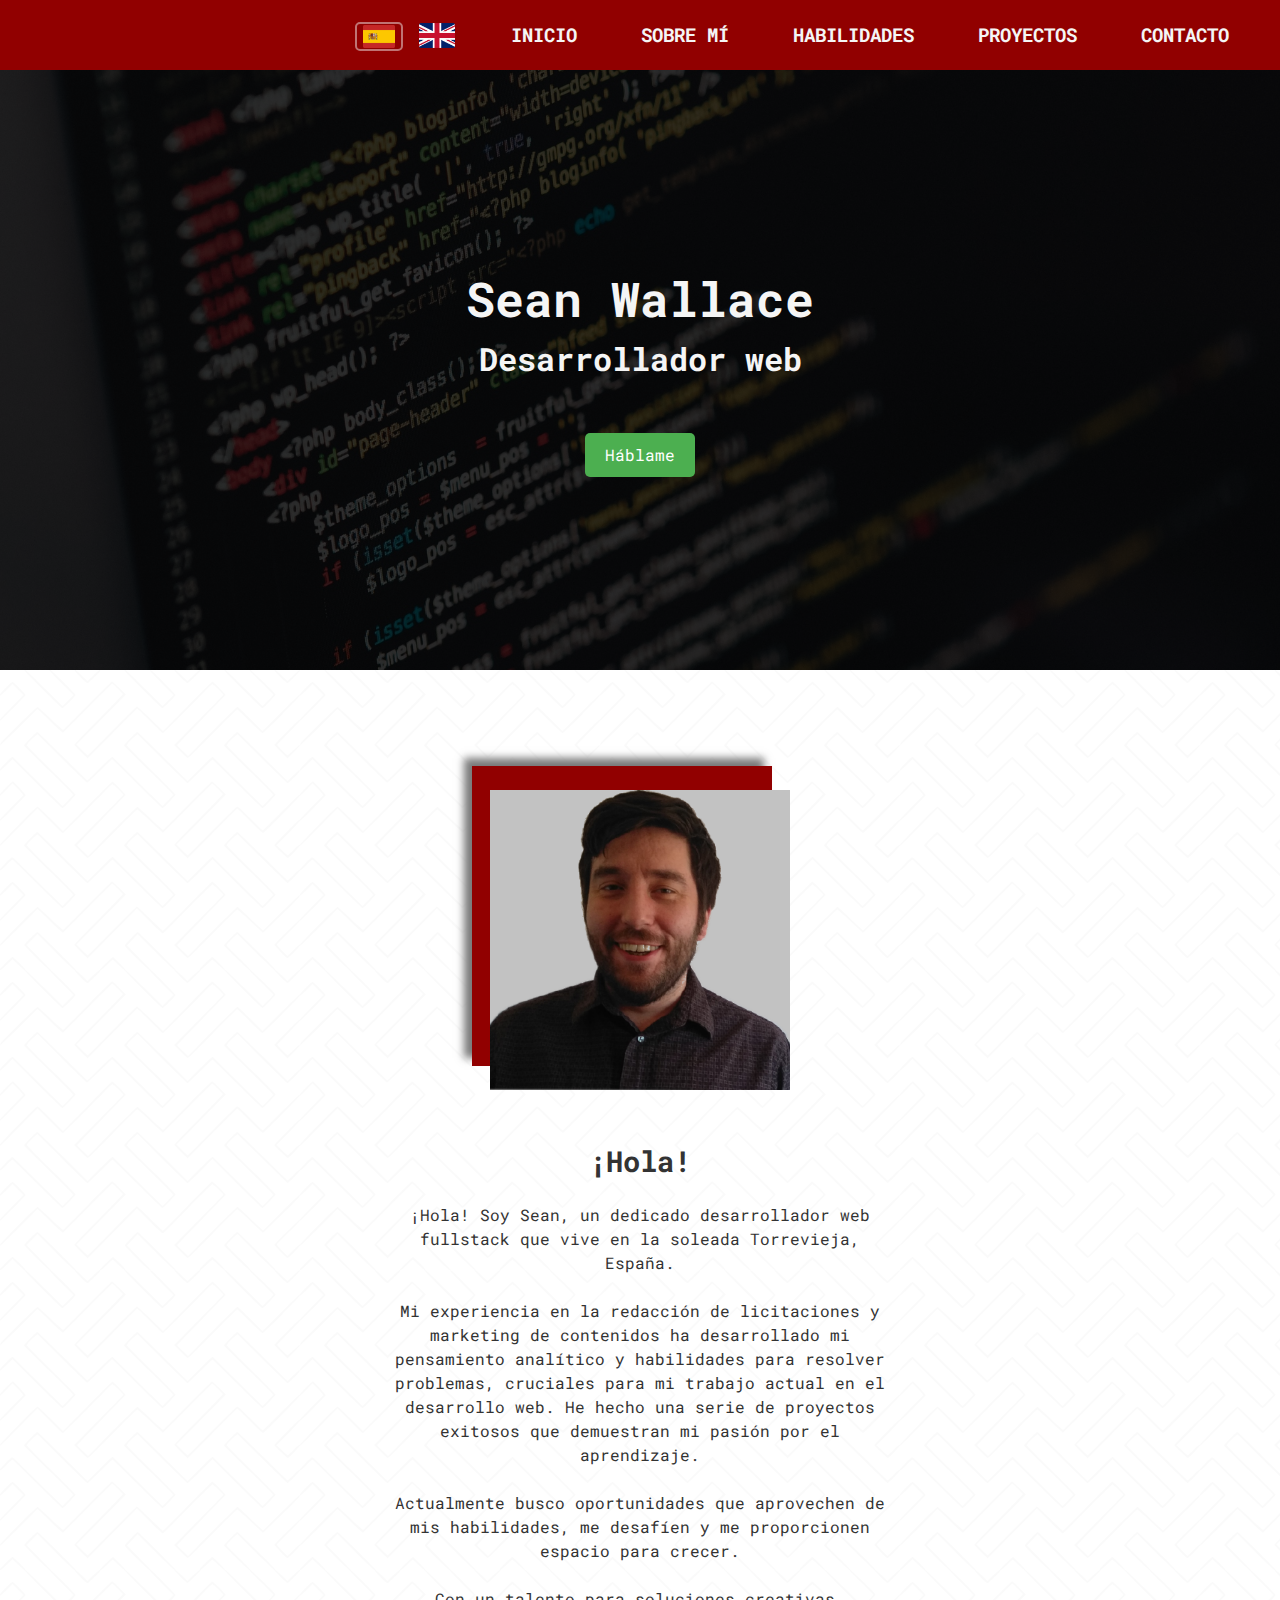
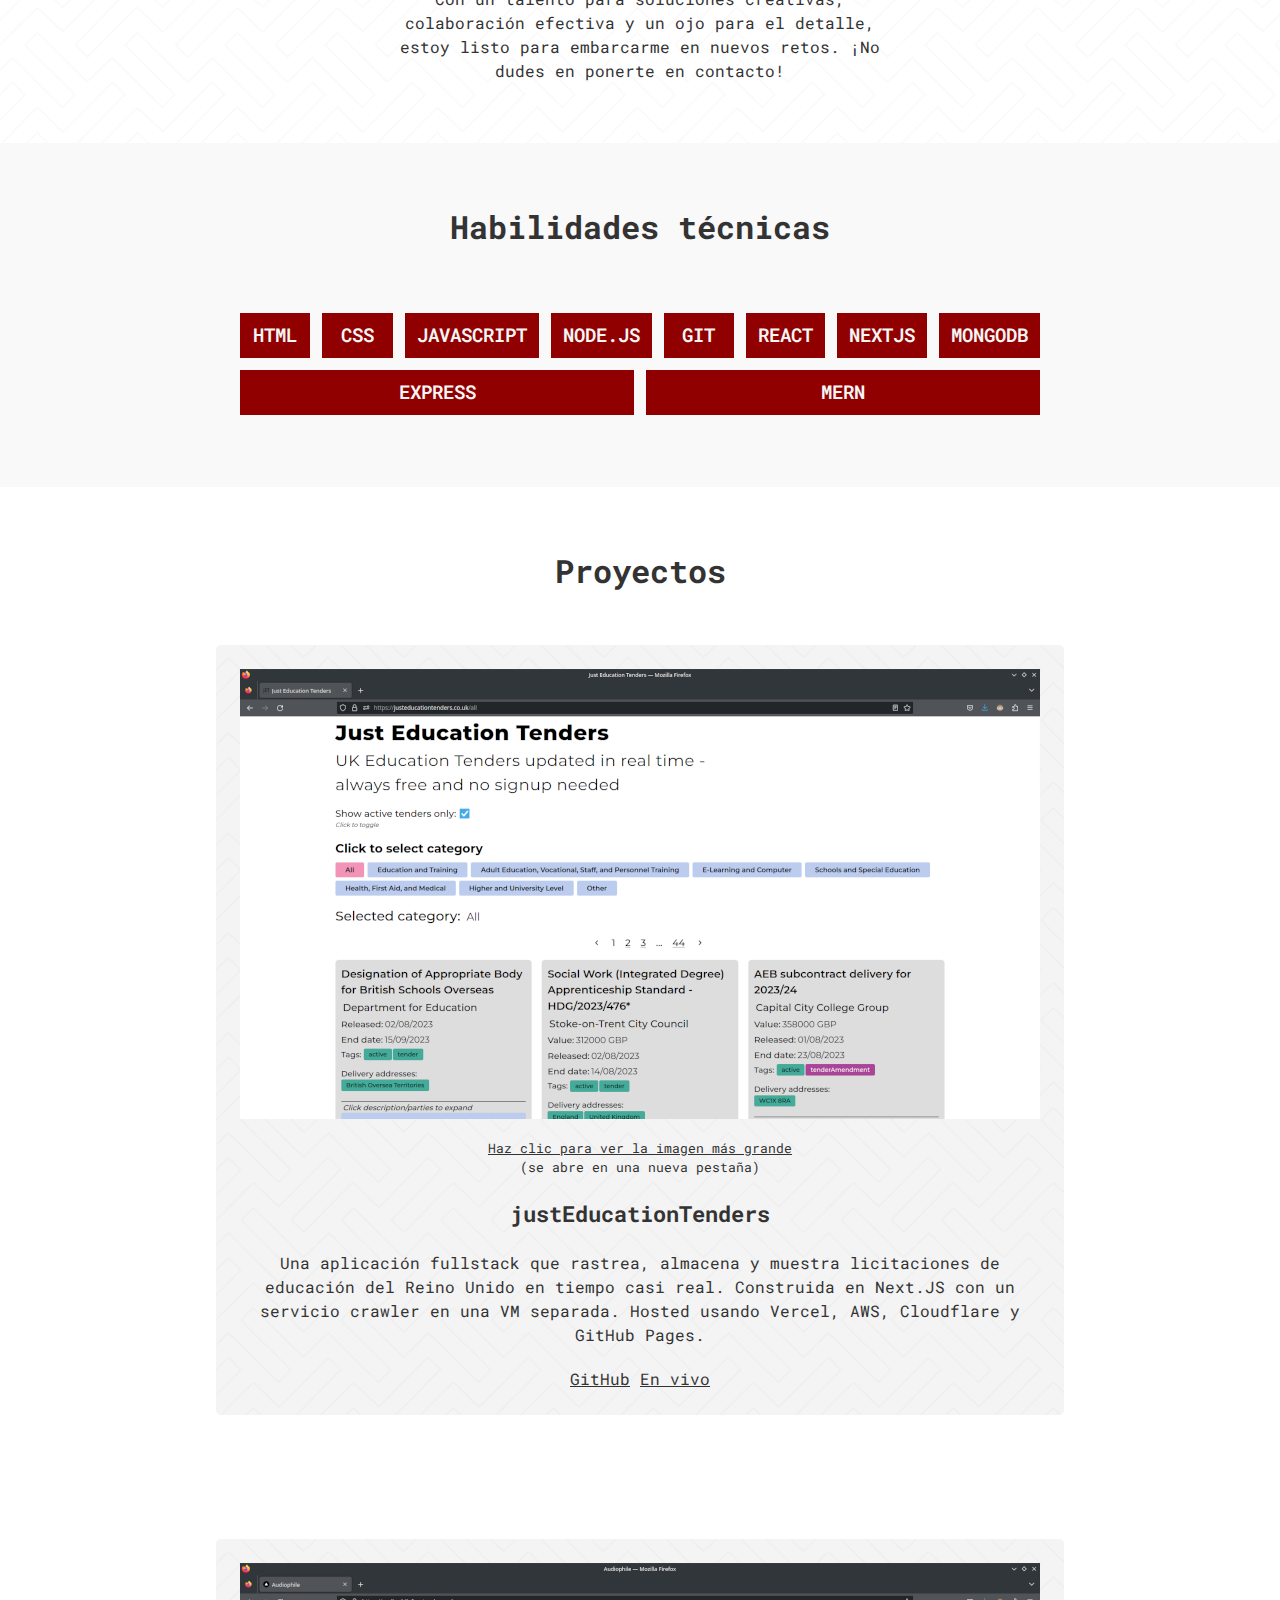
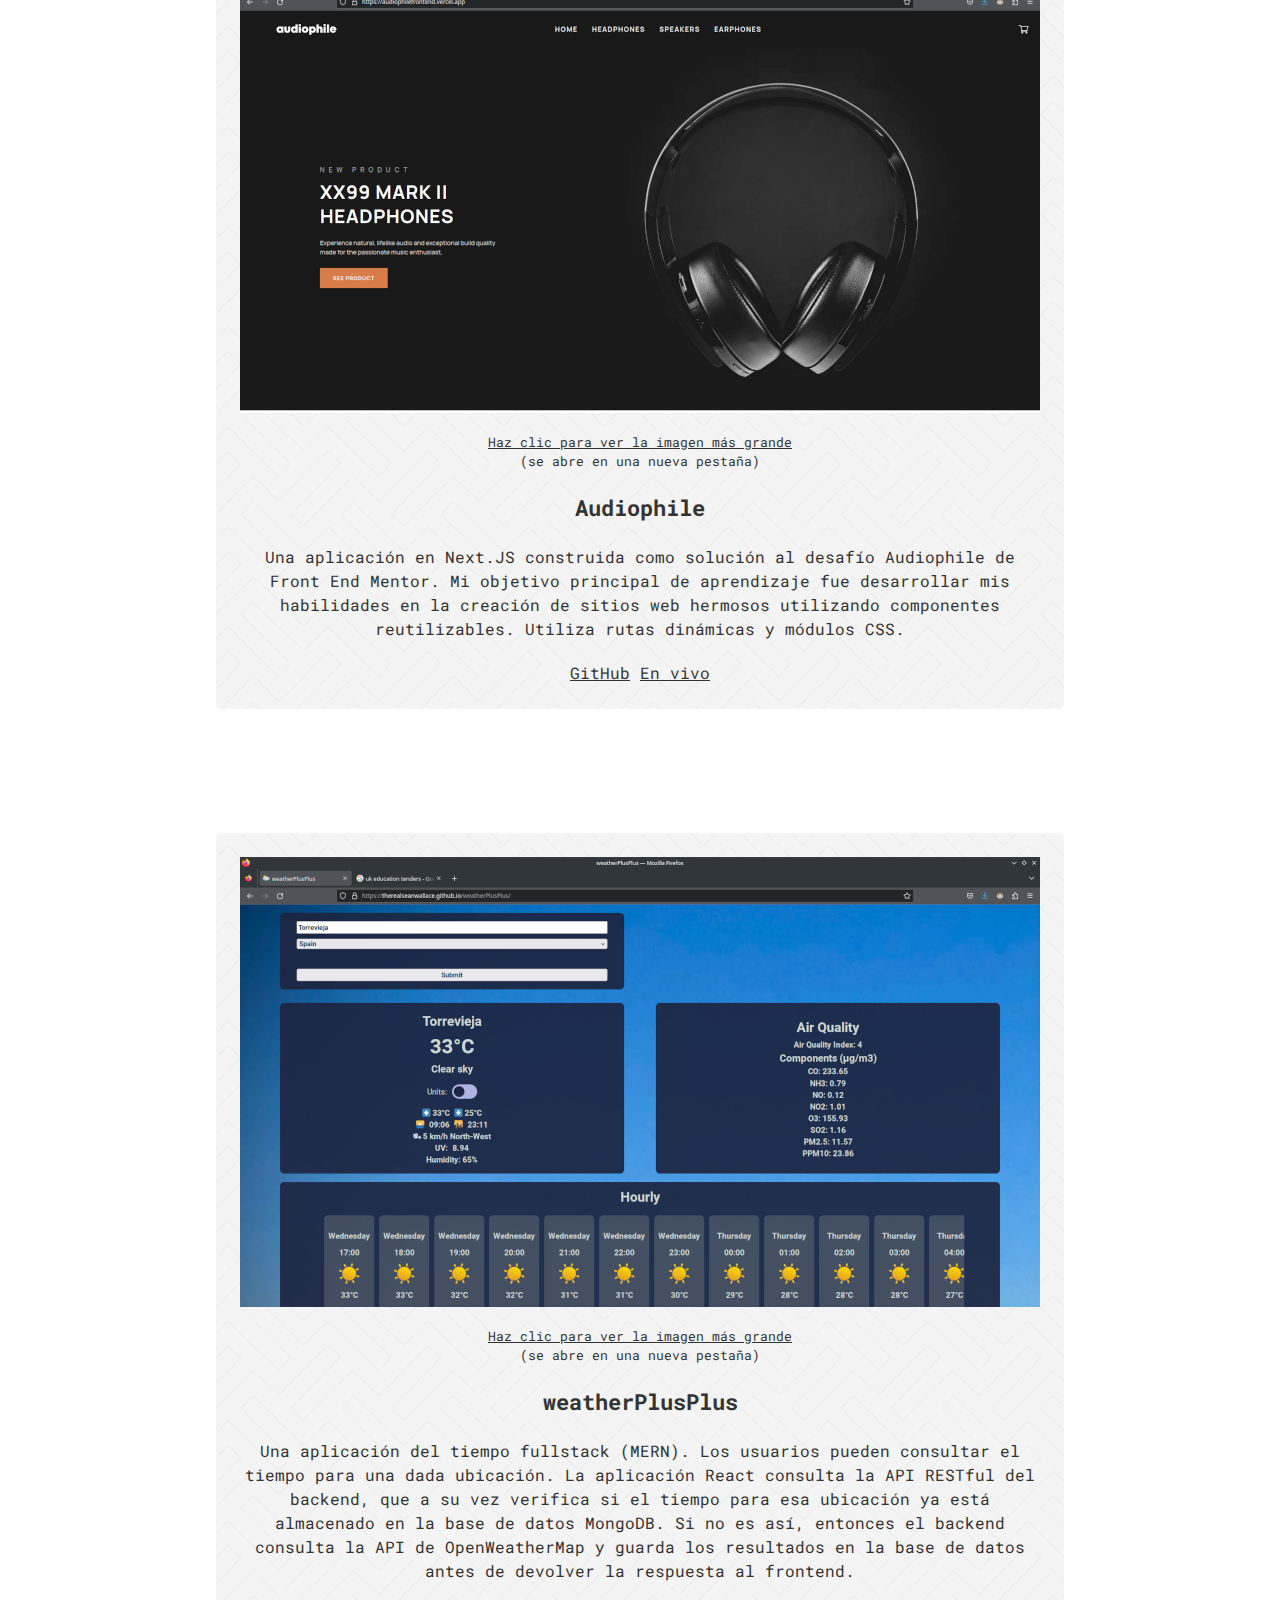
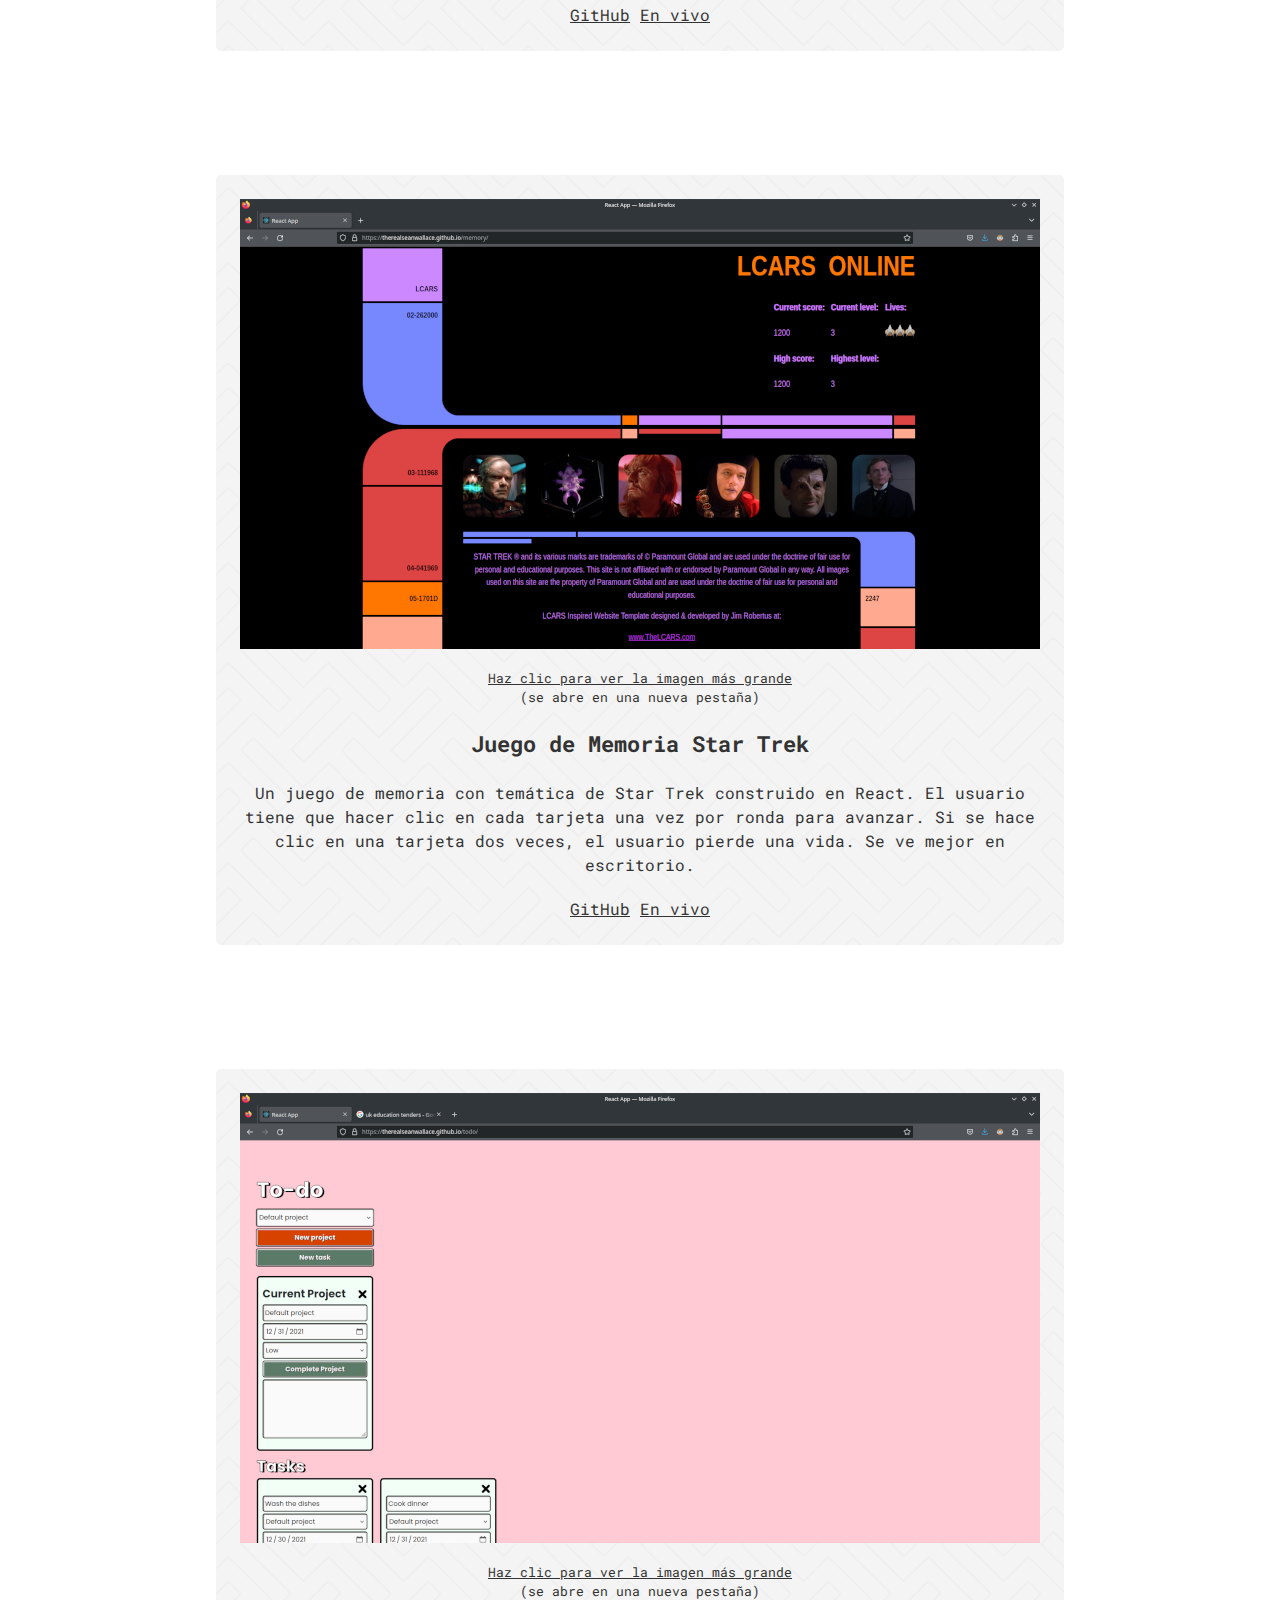
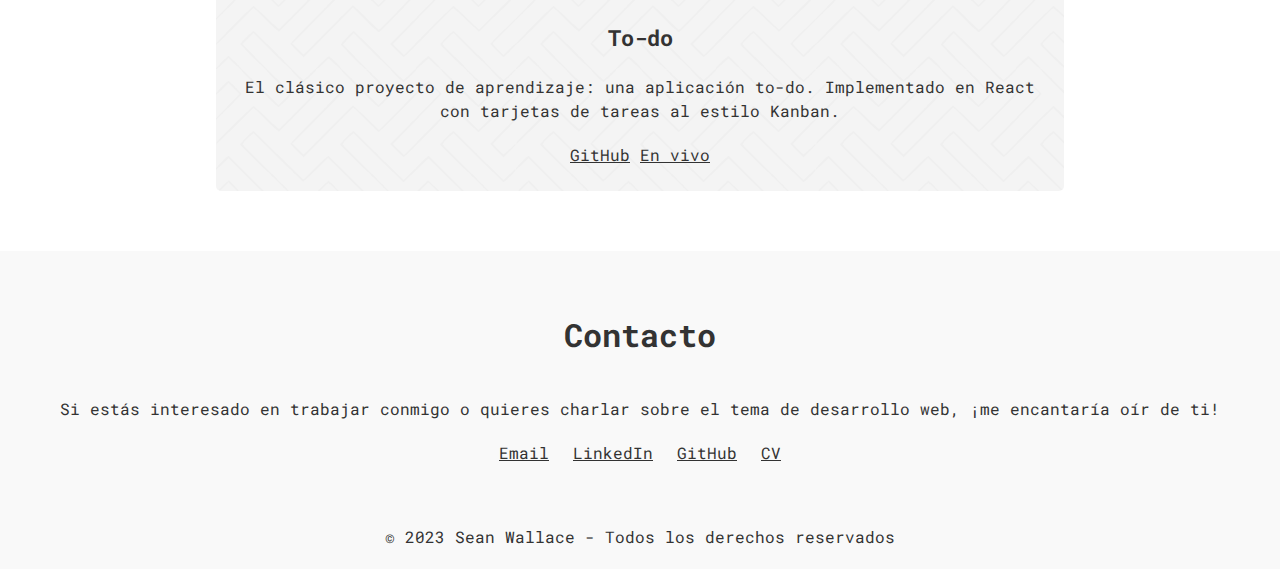
==== commit d96661eb: "add meta viewport tag to ES site" ====
--- a/es.html
+++ b/es.html
@@ -4,6 +4,7 @@
     <meta charset="UTF-8" />
     <title>Sean Wallace - webdev</title>
     <link href="./styles/styles.css" rel="stylesheet" />
+    <meta name="viewport" content="width=device-width, initial-scale=1">
   </head>
 
   <body>
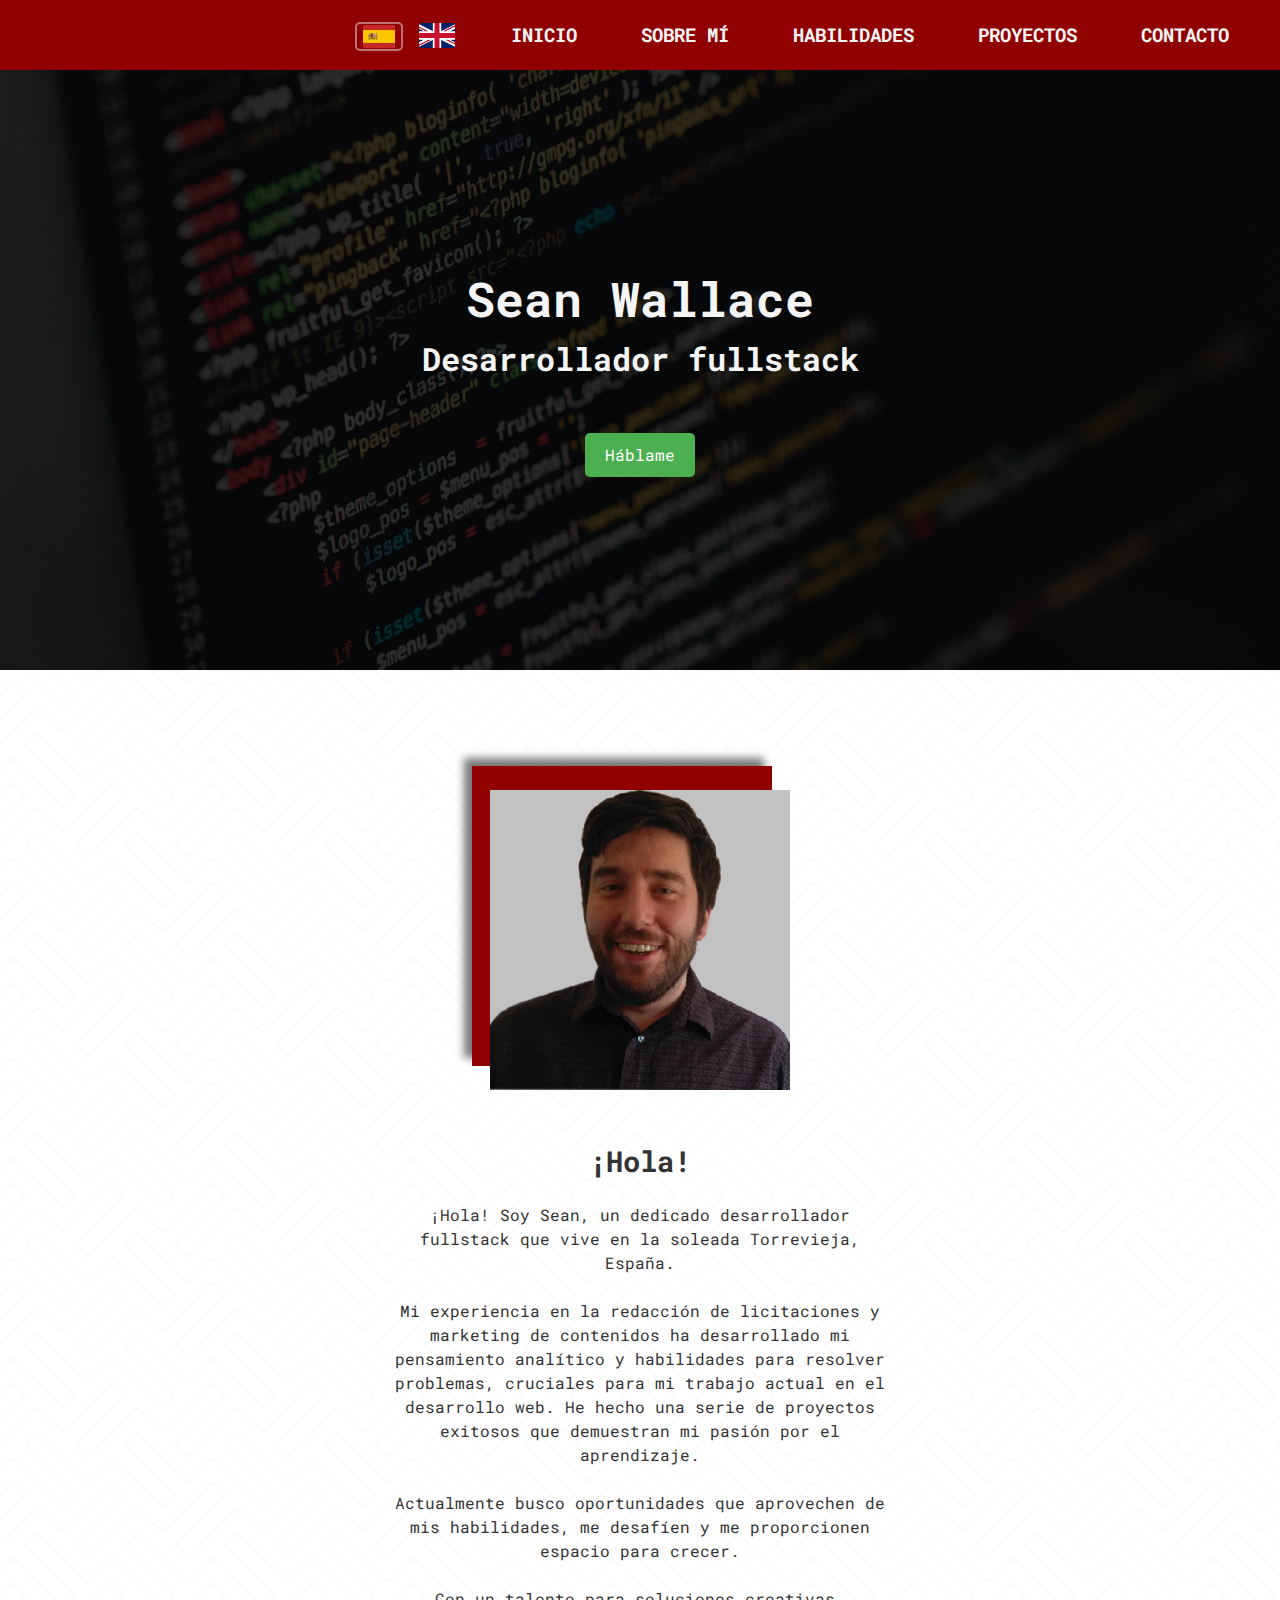
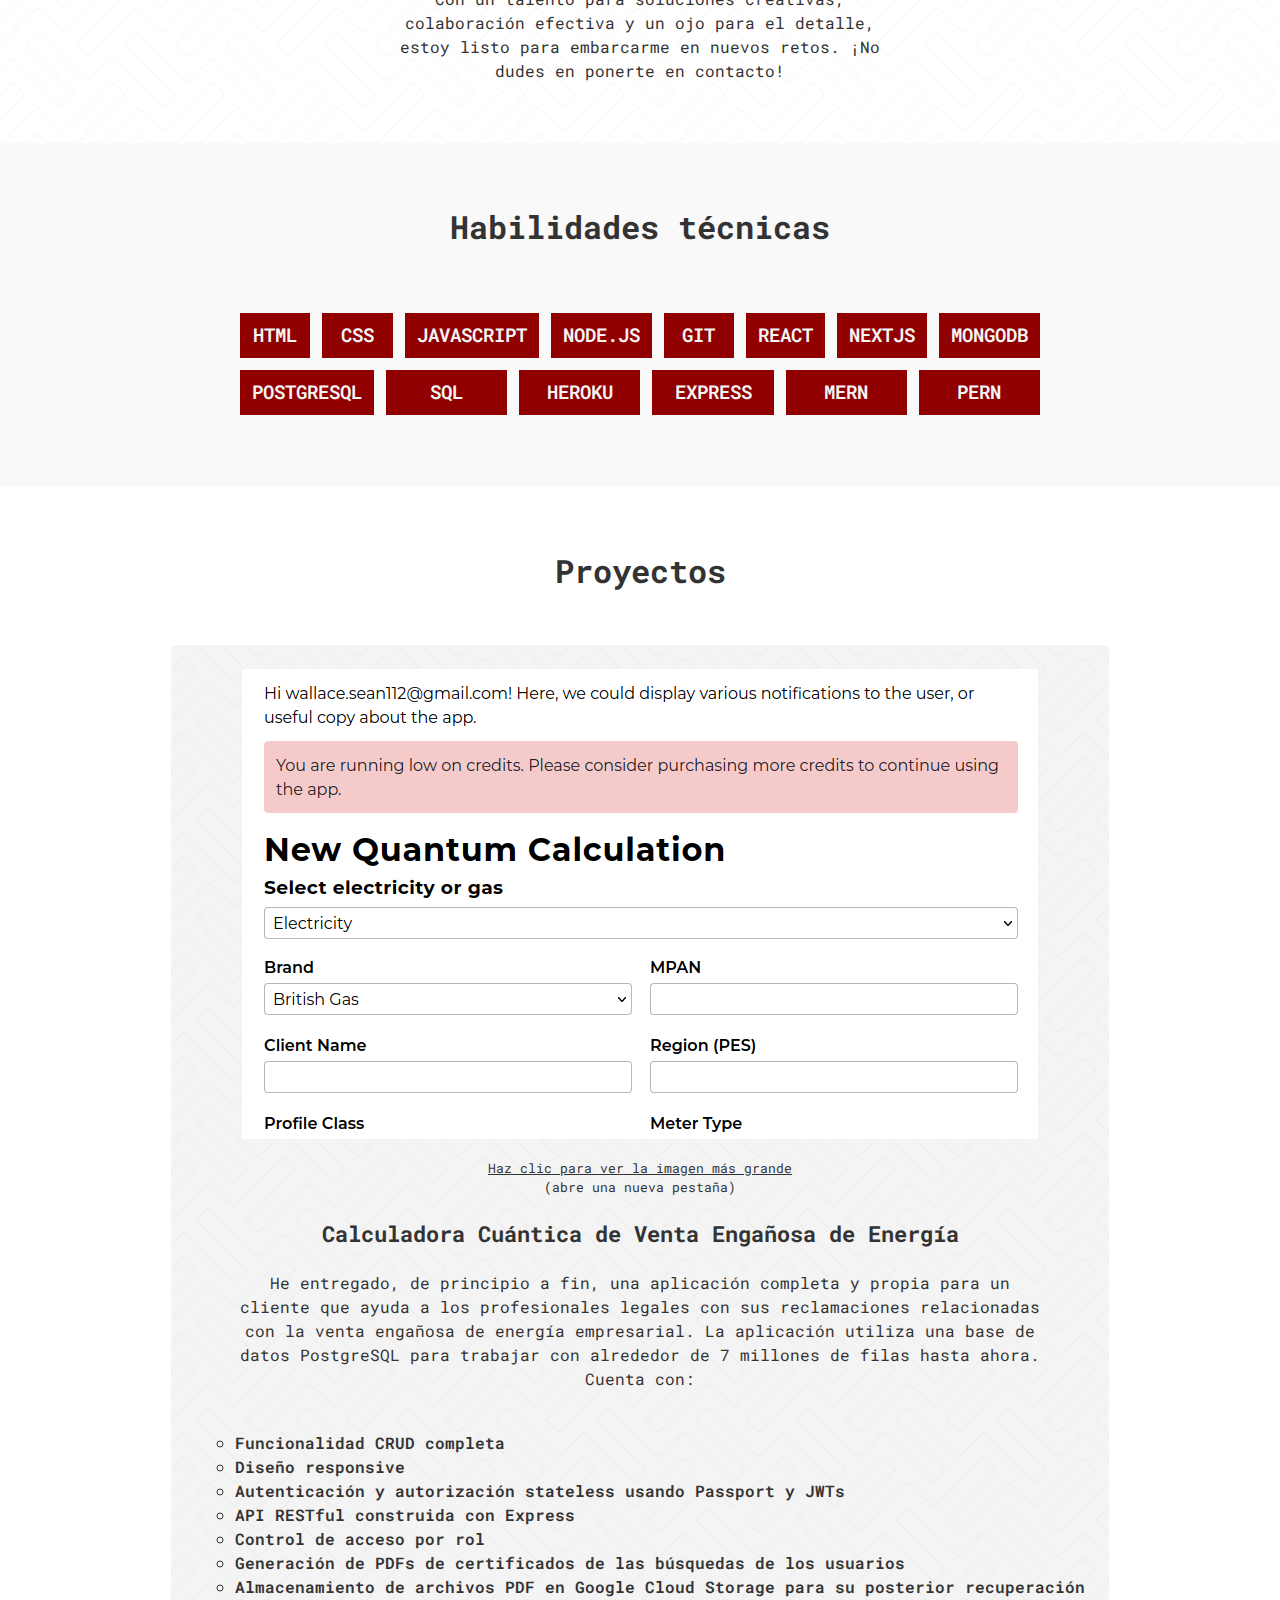
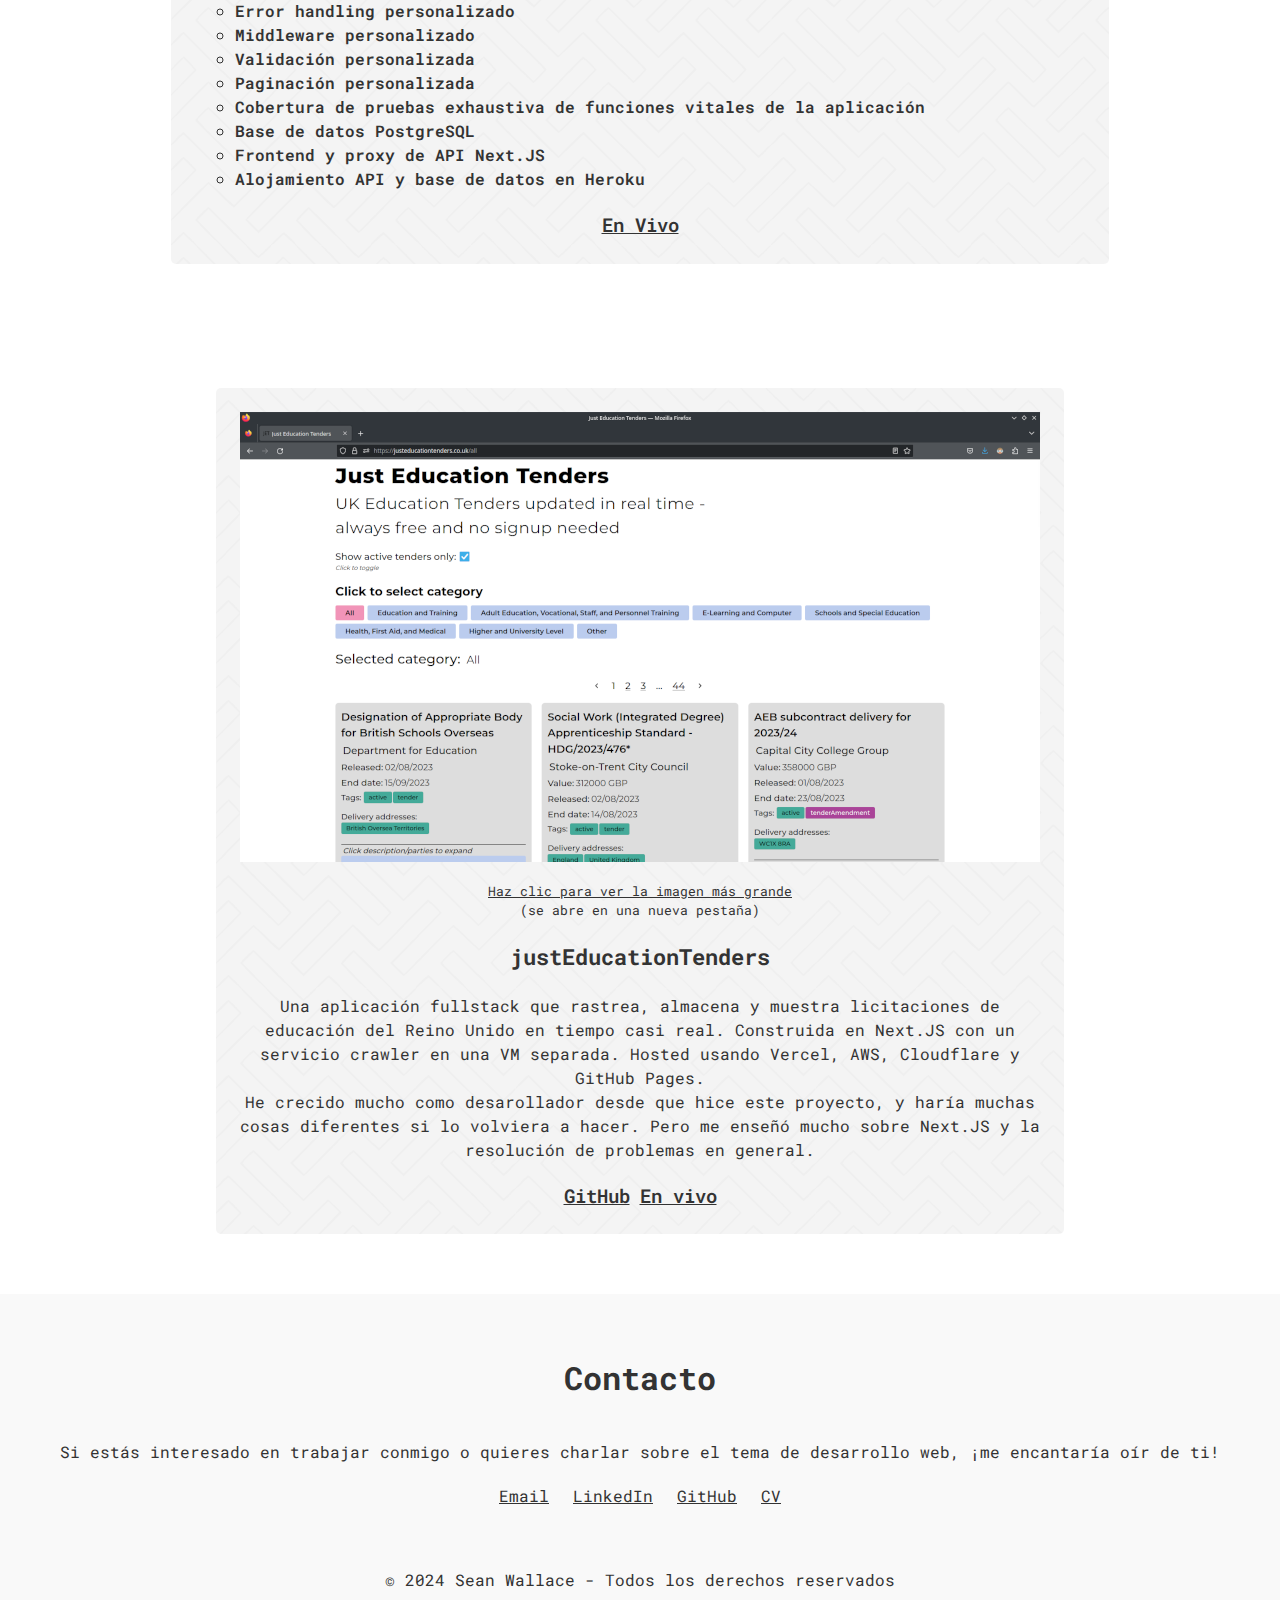
==== commit 1341f9e7: "Update" ====
--- a/es.html
+++ b/es.html
@@ -4,7 +4,7 @@
     <meta charset="UTF-8" />
     <title>Sean Wallace - webdev</title>
     <link href="./styles/styles.css" rel="stylesheet" />
-    <meta name="viewport" content="width=device-width, initial-scale=1">
+    <meta name="viewport" content="width=device-width, initial-scale=1" />
   </head>
 
   <body>
@@ -12,18 +12,16 @@
       <nav id="nav">
         <a href="es.html"
           ><button class="langButton currentLang">
-            <img
-              src="./assets/spain-flag.webp"
-              alt="The national flag of Spain."
-            /></button
-        ></a>
+            <img src="./assets/spain-flag.webp" alt="La bandera nacional de
+            España."" />
+          </button></a
+        >
         <a href="index.html"
           ><button class="langButton">
-            <img
-              src="./assets/uk-flag.webp"
-              alt="La bandera nacional del Reino Unido."
-            /></button
-        ></a>
+            <img src="./assets/uk-flag.webp" alt="The national flag of the
+            United Kingdom."" />
+          </button></a
+        >
         <ul class="menuList">
           <li><a href="#nav" class="smoothScroll">Inicio</a></li>
           <li><a href="#about" class="smoothScroll">Sobre mí</a></li>
@@ -50,7 +48,7 @@
 
       <section class="hero">
         <h1>Sean Wallace</h1>
-        <h2>Desarrollador web</h2>
+        <h2>Desarrollador fullstack</h2>
         <a href="#contact"><button>Háblame</button></a>
       </section>
     </header>
@@ -68,8 +66,8 @@
           <h3>¡Hola!</h3>
 
           <p>
-            ¡Hola! Soy Sean, un dedicado desarrollador web fullstack que vive en
-            la soleada Torrevieja, España. <br />
+            ¡Hola! Soy Sean, un dedicado desarrollador fullstack que vive en la
+            soleada Torrevieja, España. <br />
             <br />Mi experiencia en la redacción de licitaciones y marketing de
             contenidos ha desarrollado mi pensamiento analítico y habilidades
             para resolver problemas, cruciales para mi trabajo actual en el
@@ -98,13 +96,77 @@
           <li class="skill">React</li>
           <li class="skill">NextJS</li>
           <li class="skill">MongoDB</li>
+          <li class="skill">PostgreSQL</li>
+          <li class="skill">SQL</li>
+          <li class="skill">Heroku</li>
           <li class="skill">Express</li>
           <li class="skill">MERN</li>
+          <li class="skill">PERN</li>
         </ul>
       </section>
 
       <section id="projects">
         <h2 class="sectionTitle">Proyectos</h2>
+
+        <article>
+          <div>
+            <a href="./assets/quantum-calc.png" target="_blank">
+              <img
+                class="projectImage"
+                src="./assets/quantum-calc.png"
+                alt="Una imagen de un sitio web."
+              />
+              <p class="fullImageLink">
+                Haz clic para ver la imagen más grande
+              </p></a
+            >
+            <p class="fullImageLink">(abre una nueva pestaña)</p>
+          </div>
+          <h3 class="projectTitle">
+            Calculadora Cuántica de Venta Engañosa de Energía
+          </h3>
+          <p class="projectDescription">
+            He entregado, de principio a fin, una aplicación completa y propia
+            para un cliente que ayuda a los profesionales legales con sus
+            reclamaciones relacionadas con la venta engañosa de energía
+            empresarial. La aplicación utiliza una base de datos PostgreSQL para
+            trabajar con alrededor de 7 millones de filas hasta ahora. Cuenta
+            con:
+          </p>
+
+          <ul class="project-list">
+            <li>Funcionalidad CRUD completa</li>
+            <li>Diseño responsive</li>
+            <li>
+              Autenticación y autorización stateless usando Passport y JWTs
+            </li>
+            <li>API RESTful construida con Express</li>
+            <li>Control de acceso por rol</li>
+            <li>
+              Generación de PDFs de certificados de las búsquedas de los
+              usuarios
+            </li>
+            <li>
+              Almacenamiento de archivos PDF en Google Cloud Storage para su
+              posterior recuperación
+            </li>
+            <li>Error handling personalizado</li>
+            <li>Middleware personalizado</li>
+            <li>Validación personalizada</li>
+            <li>Paginación personalizada</li>
+            <li>
+              Cobertura de pruebas exhaustiva de funciones vitales de la
+              aplicación
+            </li>
+            <li>Base de datos PostgreSQL</li>
+            <li>Frontend y proxy de API Next.JS</li>
+            <li>Alojamiento API y base de datos en Heroku</li>
+          </ul>
+
+          <div class="project-links">
+            <a class="live-link" href="https://calc.axai.co.uk">En Vivo</a>
+          </div>
+        </article>
 
         <article>
           <div>
@@ -126,126 +188,16 @@
             licitaciones de educación del Reino Unido en tiempo casi real.
             Construida en Next.JS con un servicio crawler en una VM separada.
             Hosted usando Vercel, AWS, Cloudflare y GitHub Pages.
+            <br />
+            He crecido mucho como desarollador desde que hice este proyecto, y
+            haría muchas cosas diferentes si lo volviera a hacer. Pero me enseñó
+            mucho sobre Next.JS y la resolución de problemas en general.
           </p>
           <div class="project-links">
-            <a href="https://github.com/therealseanwallace/jetNextFrontend"
+            <a class="live-link" href="https://github.com/therealseanwallace/jetNextFrontend"
               >GitHub</a
             >
-            <a href="https://justeducationtenders.co.uk">En vivo</a>
-          </div>
-        </article>
-
-        <article>
-          <div>
-            <a href="./assets/audiophile.png" target="_blank">
-              <img
-                class="projectImage"
-                src="./assets/audiophile-preview.png"
-                alt="Una vista previa de una página web que vende equipos de audio de alta gama."
-              />
-              <p class="fullImageLink">
-                Haz clic para ver la imagen más grande
-              </p></a
-            >
-            <p class="fullImageLink">(se abre en una nueva pestaña)</p>
-          </div>
-          <h3 class="projectTitle">Audiophile</h3>
-          <p class="projectDescription">
-            Una aplicación en Next.JS construida como solución al desafío
-            Audiophile de Front End Mentor. Mi objetivo principal de aprendizaje
-            fue desarrollar mis habilidades en la creación de sitios web
-            hermosos utilizando componentes reutilizables. Utiliza rutas
-            dinámicas y módulos CSS.
-          </p>
-          <div class="project-links">
-            <a href="https://github.com/therealseanwallace/audiophilefrontend"
-              >GitHub</a
-            >
-            <a href="https://audiophilefrontend.vercel.app/">En vivo</a>
-          </div>
-        </article>
-
-        <article>
-          <div>
-            <a href="./assets/weather.png" target="_blank">
-              <img
-                class="projectImage"
-                src="./assets/weather-preview.png"
-                alt="Una vista previa de una aplicación del tiempo, mostrando el clima para Torrevieja, España."
-              />
-              <p class="fullImageLink">
-                Haz clic para ver la imagen más grande
-              </p></a
-            >
-            <p class="fullImageLink">(se abre en una nueva pestaña)</p>
-          </div>
-          <h3 class="projectTitle">weatherPlusPlus</h3>
-          <p class="projectDescription">
-            Una aplicación del tiempo fullstack (MERN). Los usuarios pueden
-            consultar el tiempo para una dada ubicación. La aplicación React
-            consulta la API RESTful del backend, que a su vez verifica si el
-            tiempo para esa ubicación ya está almacenado en la base de datos
-            MongoDB. Si no es así, entonces el backend consulta la API de
-            OpenWeatherMap y guarda los resultados en la base de datos antes de
-            devolver la respuesta al frontend.
-          </p>
-          <div class="project-links">
-            <a href="https://github.com/therealseanwallace/weatherPlusPlus"
-              >GitHub</a
-            >
-            <a href="https://weatherplusplus.herokuapp.com/">En vivo</a>
-          </div>
-        </article>
-
-        <article>
-          <div>
-            <a href="./assets/memory.png" target="_blank">
-              <img
-                class="projectImage"
-                src="./assets/memory-preview.png"
-                alt="Una vista previa de un juego de memoria con una interfaz que parece la interfaz clásica del ordenador de Star Trek: La Nueva Generación."
-              />
-              <p class="fullImageLink">
-                Haz clic para ver la imagen más grande
-              </p></a
-            >
-            <p class="fullImageLink">(se abre en una nueva pestaña)</p>
-          </div>
-          <h3 class="projectTitle">Juego de Memoria Star Trek</h3>
-          <p class="projectDescription">
-            Un juego de memoria con temática de Star Trek construido en React.
-            El usuario tiene que hacer clic en cada tarjeta una vez por ronda
-            para avanzar. Si se hace clic en una tarjeta dos veces, el usuario
-            pierde una vida. Se ve mejor en escritorio.
-          </p>
-          <div class="project-links">
-            <a href="https://github.com/therealseanwallace/memory">GitHub</a>
-            <a href="https://therealseanwallace.github.io/memory/">En vivo</a>
-          </div>
-        </article>
-
-        <article>
-          <div>
-            <a href="./assets/todo.png" target="_blank">
-              <img
-                class="projectImage"
-                src="./assets/todo-preview.png"
-                alt="Una vista previa de una aplicación de tareas pendientes con tarjetas de tareas al estilo Kanban."
-              />
-              <p class="fullImageLink">
-                Haz clic para ver la imagen más grande
-              </p></a
-            >
-            <p class="fullImageLink">(se abre en una nueva pestaña)</p>
-          </div>
-          <h3 class="projectTitle">To-do</h3>
-          <p class="projectDescription">
-            El clásico proyecto de aprendizaje: una aplicación to-do.
-            Implementado en React con tarjetas de tareas al estilo Kanban.
-          </p>
-          <div class="project-links">
-            <a href="https://github.com/therealseanwallace/todo">GitHub</a>
-            <a href="https://therealseanwallace.github.io/todo/">En vivo</a>
+            <a class="live-link" href="https://justeducationtenders.co.uk">En vivo</a>
           </div>
         </article>
       </section>
@@ -275,7 +227,7 @@
     </main>
 
     <footer>
-      <p>© 2023 Sean Wallace - Todos los derechos reservados</p>
+      <p>© 2024 Sean Wallace - Todos los derechos reservados</p>
     </footer>
 
     <script src="./scripts/scripts.js"></script>
--- a/styles/styles.css
+++ b/styles/styles.css
@@ -354,6 +354,28 @@
   gap: 24px;
 }
 
+.project-list > li {
+  
+  list-style: circle !important;
+}
+
+.project-list > li {
+  text-decoration: none;
+  color: #333;
+  font-weight: 600;
+  
+}
+
+.project-list {
+  margin: 20px 0;
+}
+
+.live-link {
+  color: #333;
+  font-weight: 600;
+  font-size: 1.2rem;
+}
+
 @media (min-width: 768px) {
   .hamburgerMenu {
     display: none;
